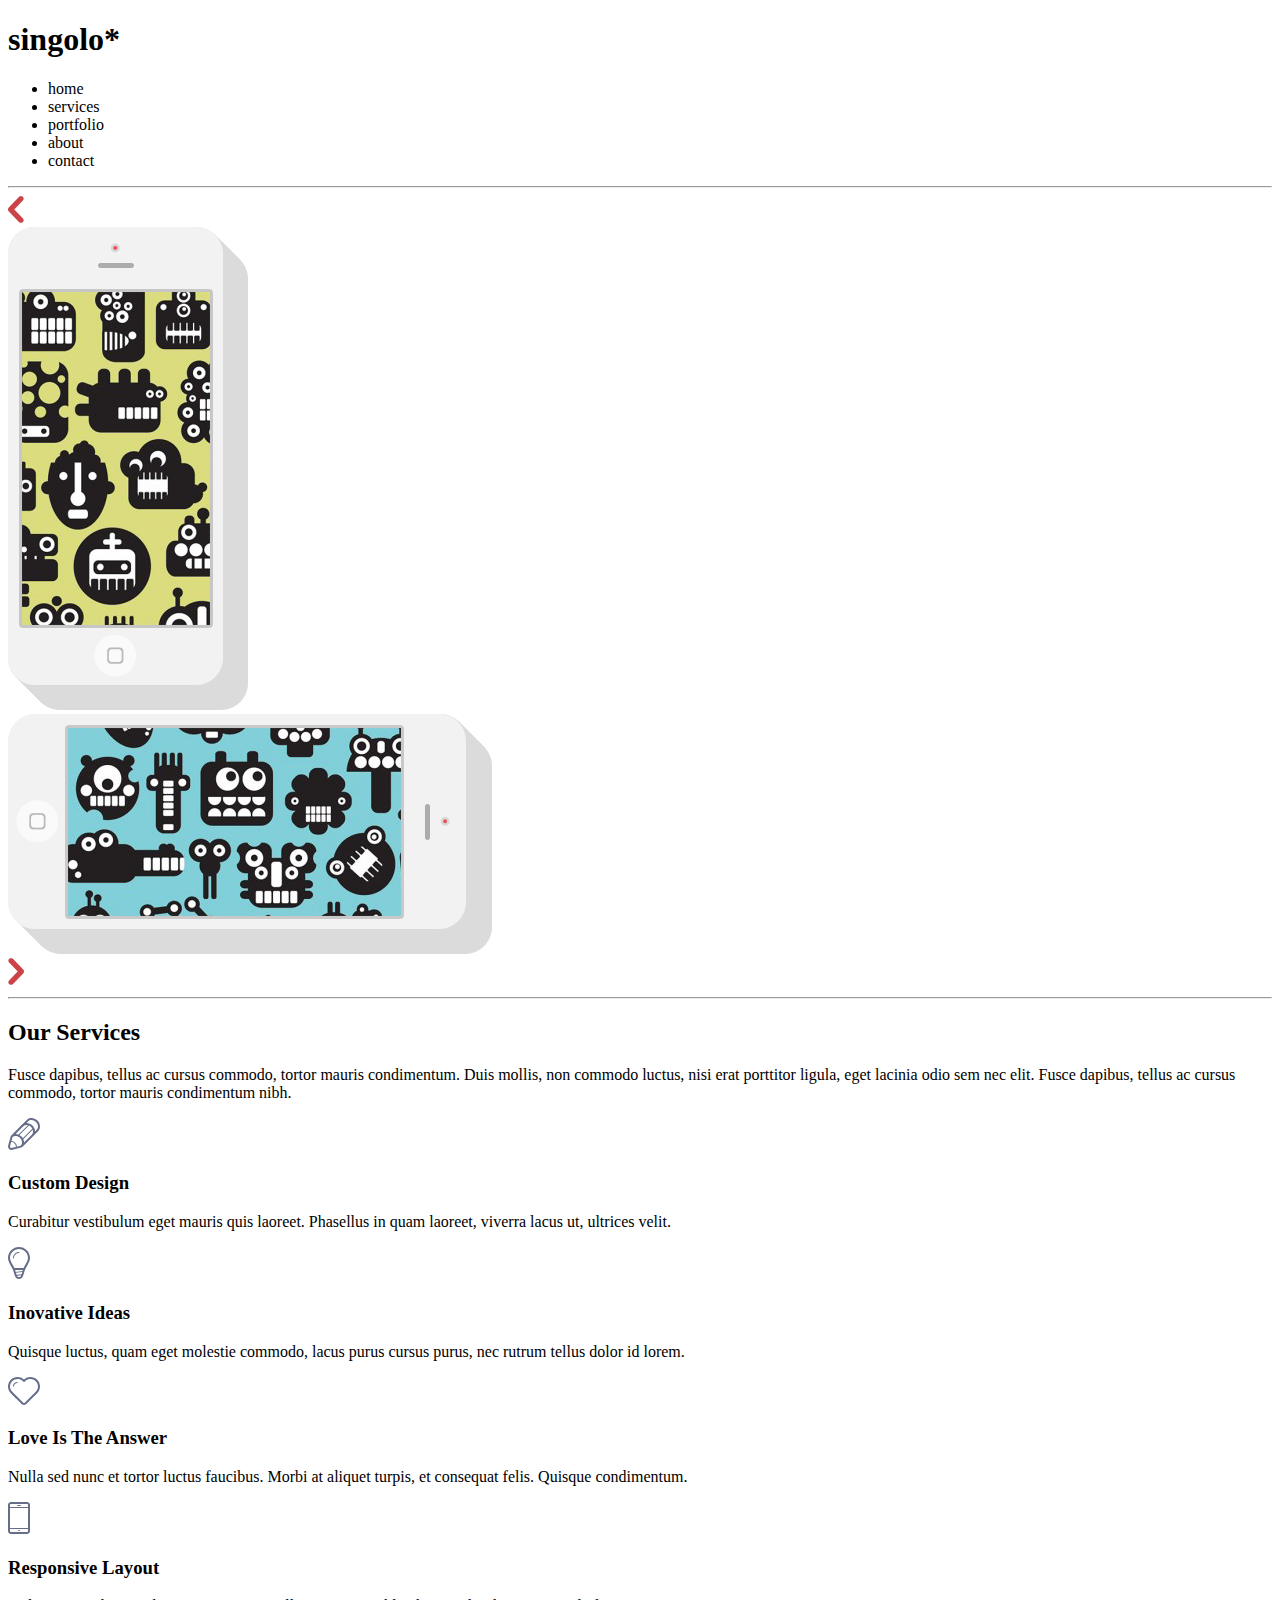
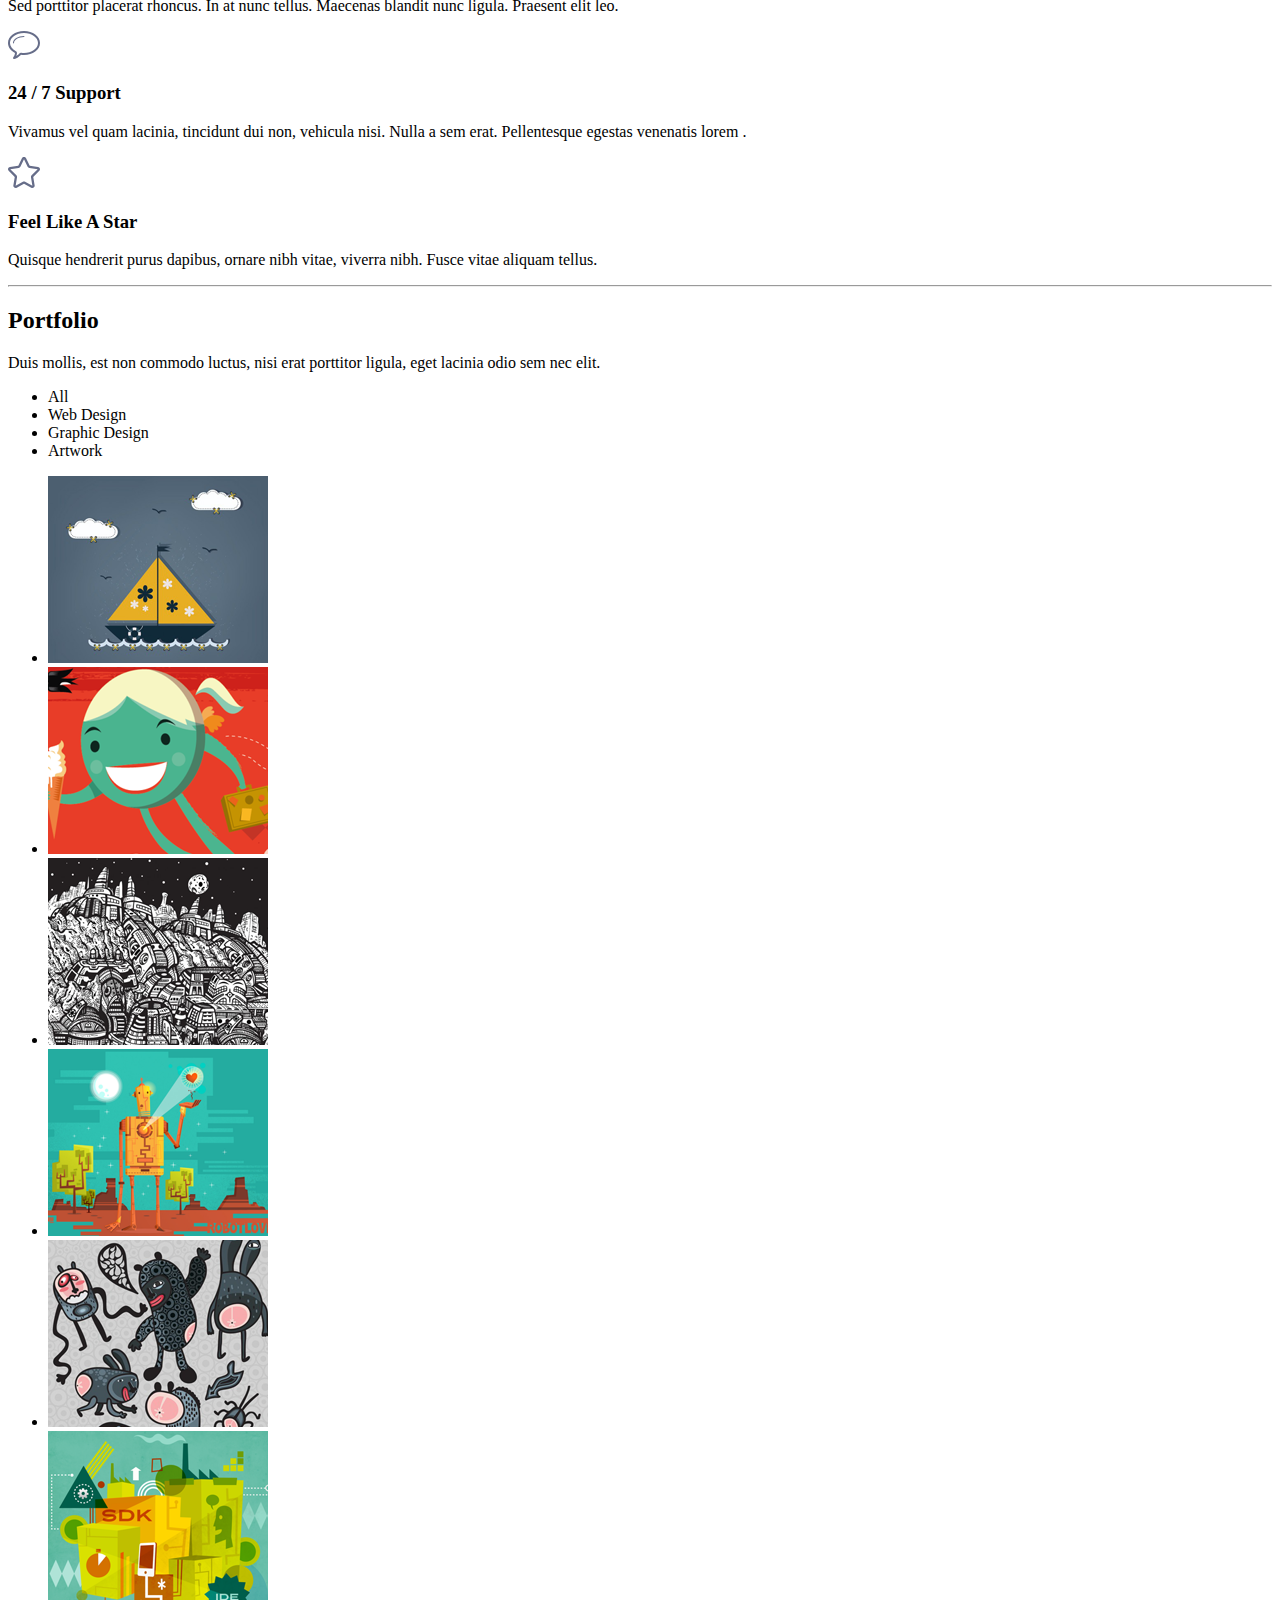
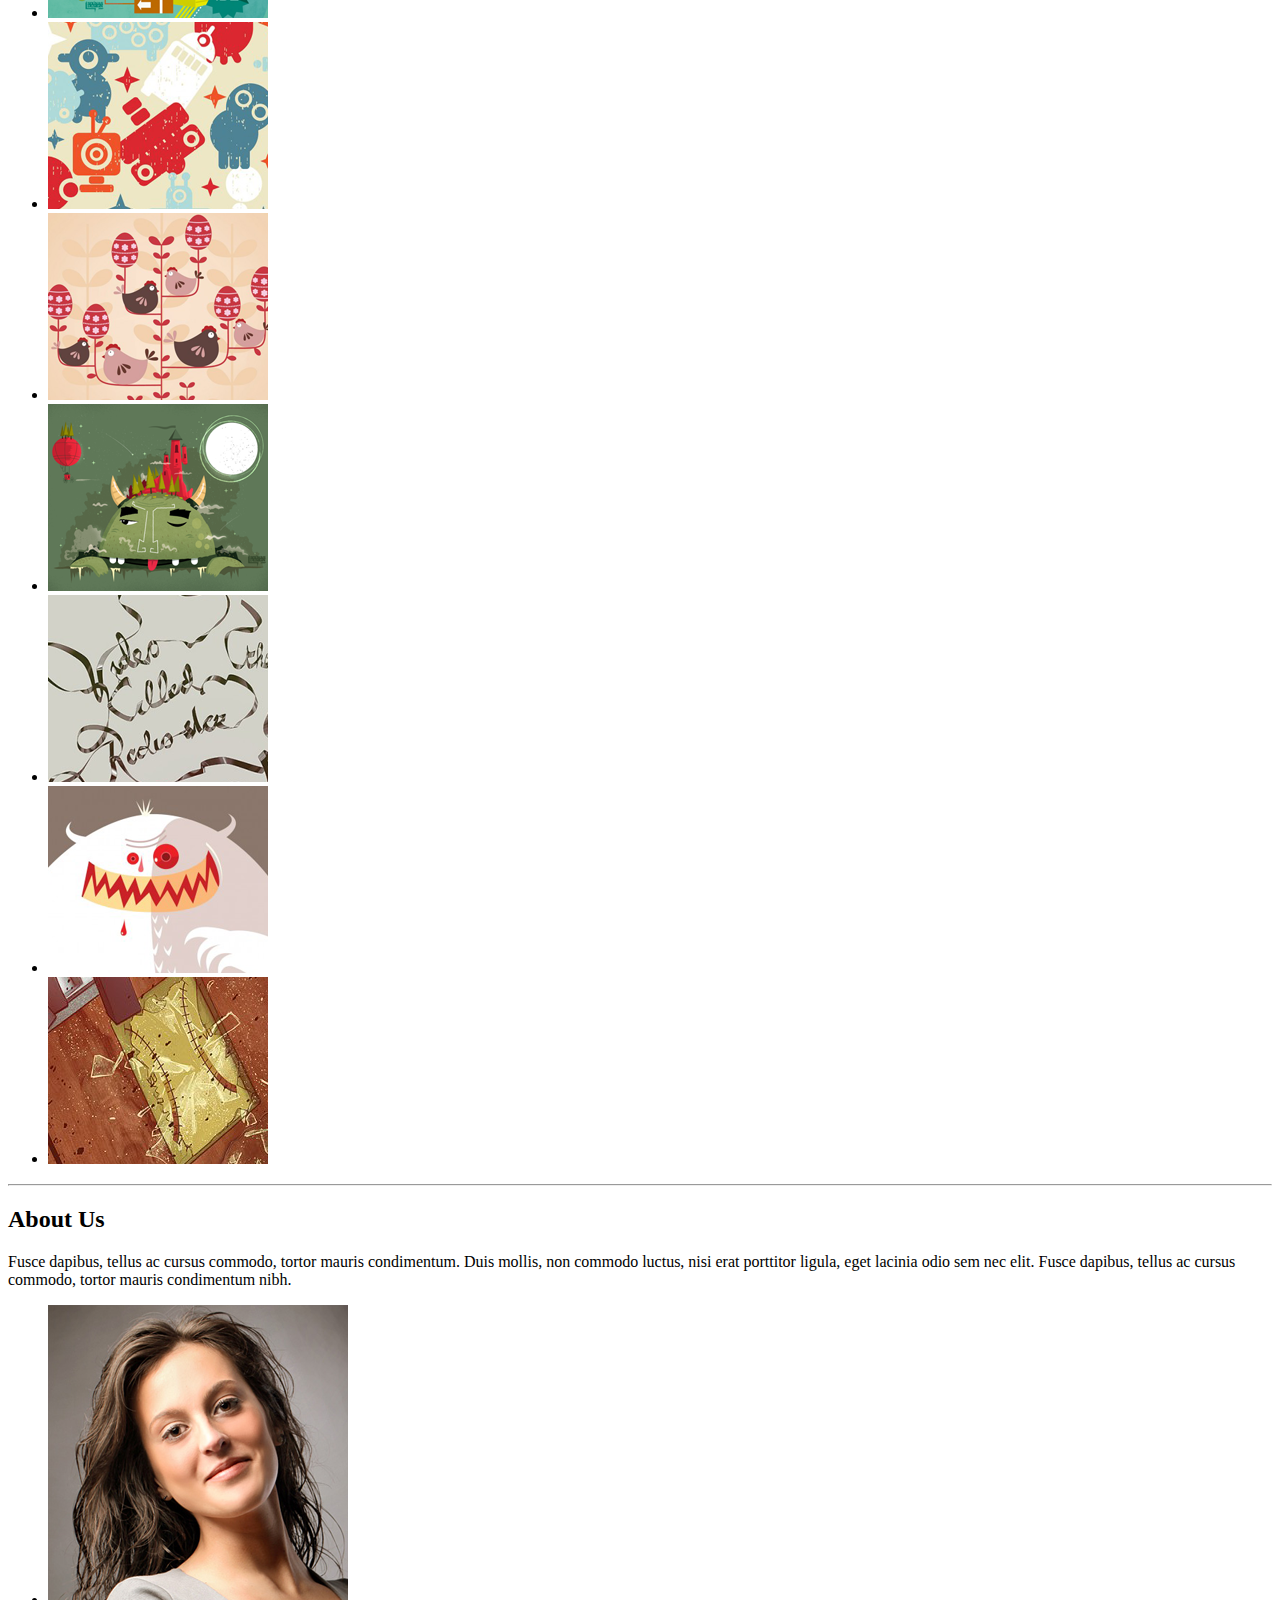
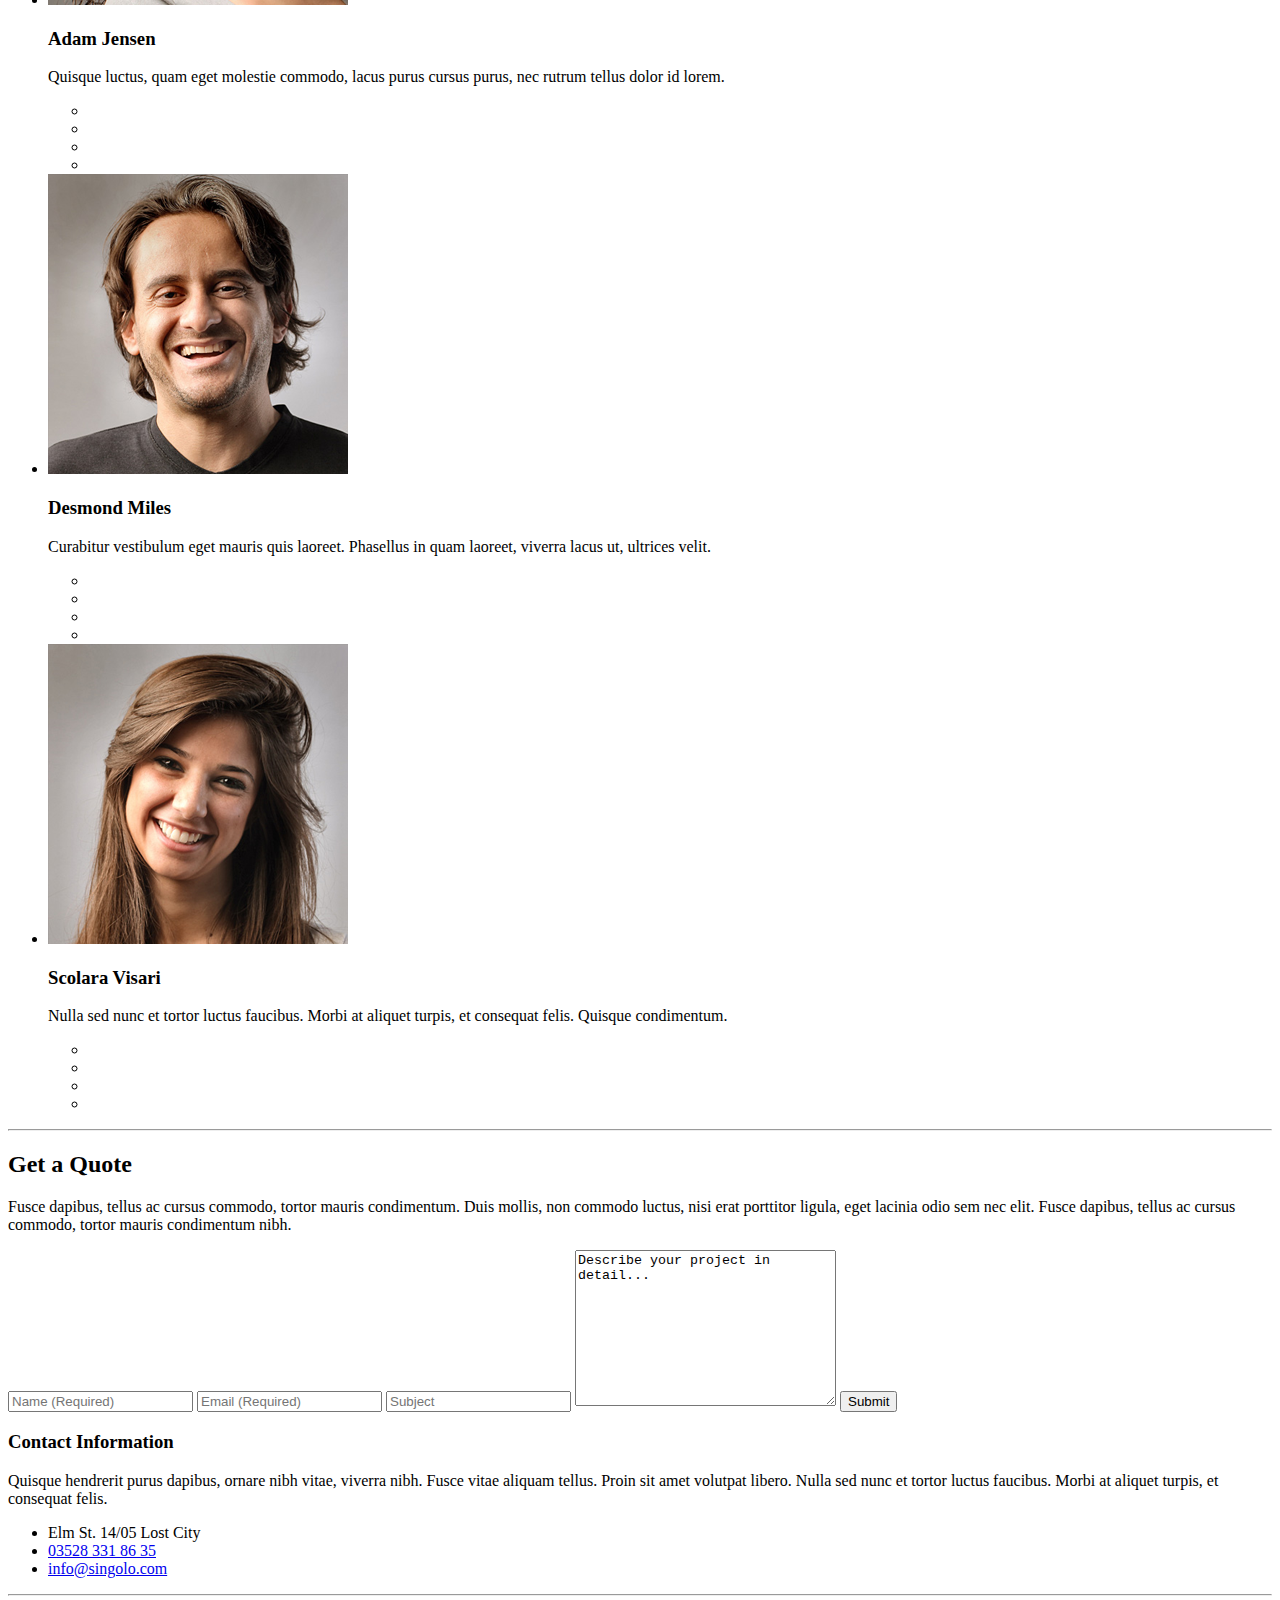
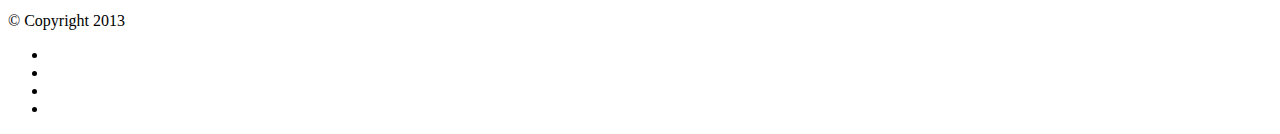
==== index.html @ 9cc1be46 "feat: add index.html" ====
<!DOCTYPE html>
<html lang="en">

<head>
    <meta charset="utf-8">
    <title>SINGOLO</title>
    <link rel="stylesheet" href="./style.css">
</head>

<body>
    <header>
        <div class="container">
            <div class="logo">
                <h1 class="logo-name">singolo<span class="logo-star">*</span></h1>
                <ul class="nav-list">
                    <li class="nav-item">home</li>
                    <li class="nav-item">services</li>
                    <li class="nav-item">portfolio</li>
                    <li class="nav-item">about</li>
                    <li class="nav-item">contact</li>
                </ul>
            </div>
        </div>
    </header>
    <hr class="header-line">

    <div class="slider">
        <div class="container">
            <div class="slider-arrow-prev">
                <svg xmlns="http://www.w3.org/2000/svg" xmlns:xlink="http://www.w3.org/1999/xlink" width="16px"
                    height="27px">
                    <image x="0px" y="0px" width="16px" height="27px"
                        xlink:href="[data-uri]" />
                </svg>
            </div>
            <div class="iphone-vert">
                <img src="./assets/imgs/iPhone_Vertical.png" alt="phone-img">
            </div>
            <div class="iphone-horiz">
                <img src="./assets/imgs/iPhone_Horizontal.png" alt="phone-img">
            </div>
            <div class="slider-arrow-next">
                <svg xmlns="http://www.w3.org/2000/svg" xmlns:xlink="http://www.w3.org/1999/xlink" width="16px"
                    height="27px">
                    <image x="0px" y="0px" width="16px" height="27px"
                        xlink:href="[data-uri]" />
                </svg>
            </div>
        </div>
    </div>
    <hr class="slider-line">

    <div class="services">
        <div class="container">
            <h2 class="services-name">Our Services</h2>
            <p class="services-description">Fusce dapibus, tellus ac cursus commodo, tortor mauris condimentum. Duis
                mollis, non commodo luctus, nisi
                erat porttitor ligula, eget lacinia odio sem nec elit. Fusce dapibus, tellus ac cursus commodo, tortor
                mauris condimentum nibh.</p>

            <div class="features">
                <div class="feat">
                    <div class="feat-img">
                        <div class="svg-img">
                            <svg xmlns="http://www.w3.org/2000/svg" xmlns:xlink="http://www.w3.org/1999/xlink"
                                width="32px" height="32px">
                                <path fill-rule="evenodd" fill="rgb(102, 109, 137)"
                                    d="M29.396,2.580 C27.750,0.938 25.585,0.000 23.449,0.000 C21.649,0.000 19.990,0.668 18.780,1.877 L13.913,6.781 C13.898,6.795 13.881,6.805 13.866,6.819 C13.858,6.827 13.854,6.838 13.846,6.846 L13.848,6.848 L3.518,17.256 C3.042,17.728 2.696,18.319 2.505,18.961 L0.156,27.469 C0.153,27.492 0.000,28.161 0.000,28.500 C0.000,30.433 1.569,32.000 3.505,32.000 C3.890,32.000 4.635,31.817 4.662,31.813 L13.140,29.584 C13.783,29.393 14.369,29.045 14.845,28.568 L30.107,13.186 C32.884,10.406 32.571,5.750 29.396,2.580 ZM16.015,23.796 C15.933,22.893 15.678,22.008 15.296,21.168 L24.750,11.715 C25.328,13.541 25.032,15.451 23.765,16.719 C23.757,16.727 23.747,16.731 23.739,16.739 L23.752,16.752 L16.024,24.541 C16.025,24.293 16.037,24.049 16.015,23.796 ZM14.794,20.256 C14.421,19.643 13.997,19.052 13.472,18.528 C12.860,17.916 12.159,17.438 11.428,17.035 L20.960,7.504 C21.707,7.836 22.425,8.309 23.058,8.941 C23.598,9.481 24.017,10.084 24.338,10.712 L14.794,20.256 ZM10.486,16.563 C9.561,16.190 8.590,15.977 7.618,15.964 L15.321,8.202 C16.500,7.052 18.218,6.721 19.909,7.141 L10.486,16.563 ZM4.168,29.873 C4.059,29.899 3.720,29.985 3.489,30.000 C2.667,29.991 2.000,29.322 2.000,28.500 C2.012,28.333 2.079,28.044 2.102,27.937 L3.154,24.123 C4.297,24.092 5.527,24.537 6.494,25.506 C7.477,26.487 7.939,27.741 7.888,28.897 L4.168,29.873 ZM8.874,28.637 C8.850,27.296 8.304,25.900 7.202,24.800 C6.160,23.756 4.797,23.154 3.437,23.101 L4.433,19.493 C4.505,19.253 4.647,19.017 4.823,18.809 C6.829,17.373 9.914,17.797 12.058,19.942 C14.324,22.208 14.675,25.528 12.929,27.510 C12.813,27.570 12.695,27.629 12.569,27.667 L8.874,28.637 ZM28.692,11.773 L27.008,13.470 C27.008,13.244 27.035,13.027 27.015,12.796 C26.839,10.861 25.936,8.990 24.472,7.527 C22.843,5.898 20.682,4.962 18.543,4.956 L20.200,3.286 C21.027,2.459 22.184,2.000 23.449,2.000 C25.060,2.000 26.712,2.728 27.982,3.995 C29.176,5.186 29.888,6.666 29.988,8.163 C30.082,9.561 29.622,10.842 28.692,11.773 Z" />
                            </svg>
                        </div>
                    </div>
                    <div class="feat-info">
                        <h3 class="feat-name">Custom Design</h3>
                        <p class="feat-text">Curabitur vestibulum eget mauris quis laoreet. Phasellus in quam laoreet,
                            viverra
                            lacus ut, ultrices velit.</p>
                    </div>
                </div>

                <div class="feat">
                    <div class="feat-img">
                        <div class="svg-img">
                            <svg xmlns="http://www.w3.org/2000/svg" xmlns:xlink="http://www.w3.org/1999/xlink"
                                width="22px" height="32px">
                                <path fill-rule="evenodd" fill="rgb(102, 109, 137)"
                                    d="M16.969,23.078 C14.965,28.666 15.250,32.000 11.000,32.000 C6.813,32.000 7.034,28.651 5.031,23.055 C3.689,19.303 -0.000,15.031 -0.000,11.000 C-0.000,4.925 4.925,0.000 11.000,0.000 C17.075,0.000 22.000,4.925 22.000,11.000 C22.000,15.000 18.316,19.319 16.969,23.078 ZM11.000,30.000 C12.181,30.000 12.628,29.873 13.241,28.220 L9.003,28.750 C9.521,29.884 9.987,30.000 11.000,30.000 ZM8.036,25.903 C8.267,26.684 8.457,27.283 8.634,27.796 L13.593,27.176 C13.703,26.821 13.821,26.431 13.952,25.982 C14.033,25.704 14.128,25.394 14.216,25.098 L8.027,25.871 C8.029,25.881 8.033,25.893 8.036,25.903 ZM7.736,24.908 L14.535,24.059 C14.642,23.719 14.765,23.360 14.887,23.000 L7.121,23.000 C7.350,23.672 7.555,24.307 7.736,24.908 ZM11.000,2.000 C6.037,2.000 2.000,6.037 2.000,11.000 C2.000,13.033 3.349,15.448 4.653,17.783 C5.243,18.840 5.841,19.921 6.339,21.000 L15.672,21.000 C16.167,19.926 16.760,18.849 17.345,17.795 C18.650,15.446 20.000,13.018 20.000,11.000 C20.000,6.037 15.963,2.000 11.000,2.000 ZM11.000,6.000 C8.243,6.000 6.000,8.243 6.000,11.000 C6.000,11.276 5.776,11.500 5.500,11.500 C5.224,11.500 5.000,11.276 5.000,11.000 C5.000,7.691 7.691,5.000 11.000,5.000 C11.276,5.000 11.500,5.224 11.500,5.500 C11.500,5.777 11.276,6.000 11.000,6.000 Z" />
                            </svg>
                        </div>
                    </div>
                    <div class="feat-info">
                        <h3 class="feat-name">Inovative Ideas</h3>
                        <p class="feat-text">Quisque luctus, quam eget molestie commodo, lacus purus cursus purus, nec
                            rutrum
                            tellus dolor id lorem.</p>
                    </div>
                </div>

                <div class="feat">
                    <div class="feat-img">
                        <div class="svg-img">
                            <svg xmlns="http://www.w3.org/2000/svg" xmlns:xlink="http://www.w3.org/1999/xlink"
                                width="32px" height="28px">
                                <path fill-rule="evenodd" fill="rgb(102, 109, 137)"
                                    d="M29.192,16.192 C29.071,16.311 18.139,27.122 18.139,27.122 C16.957,28.291 15.044,28.291 13.861,27.122 C13.861,27.122 3.878,17.249 2.808,16.192 C-0.933,12.491 -0.933,6.492 2.808,2.792 C6.439,-0.799 12.240,-0.874 16.000,2.505 C19.761,-0.874 25.562,-0.799 29.192,2.792 C32.933,6.492 32.933,12.491 29.192,16.192 ZM27.765,4.202 C24.923,1.390 20.349,1.291 17.356,3.980 L16.000,5.199 L14.644,3.980 C11.651,1.291 7.079,1.390 4.235,4.202 C1.285,7.119 1.285,11.864 4.235,14.781 L15.288,25.711 C15.679,26.100 16.320,26.100 16.713,25.711 L27.765,14.781 C30.716,11.864 30.716,7.119 27.765,4.202 ZM9.252,6.025 L9.251,6.025 C7.457,6.025 6.002,7.479 6.002,9.270 L6.002,9.271 C6.002,9.547 5.778,9.771 5.502,9.771 C5.225,9.771 5.002,9.547 5.002,9.271 C5.002,6.928 6.903,5.029 9.248,5.027 C9.250,5.027 9.250,5.026 9.252,5.026 C9.528,5.026 9.752,5.250 9.752,5.526 C9.752,5.802 9.528,6.025 9.252,6.025 Z" />
                            </svg>
                        </div>
                    </div>
                    <div class="feat-info">
                        <h3 class="feat-name">Love Is The Answer</h3>
                        <p class="feat-text">Nulla sed nunc et tortor luctus faucibus. Morbi at aliquet turpis, et
                            consequat
                            felis. Quisque condimentum.</p>
                    </div>
                </div>

                <div class="feat">
                    <div class="feat-img">
                        <div class="svg-img">
                            <svg xmlns="http://www.w3.org/2000/svg" xmlns:xlink="http://www.w3.org/1999/xlink"
                                width="22px" height="32px">
                                <path fill-rule="evenodd" fill="rgb(102, 109, 137)"
                                    d="M19.000,31.999 L3.000,32.001 C1.343,32.001 -0.000,30.658 -0.000,29.001 L-0.000,3.001 C-0.000,1.343 1.343,0.000 3.000,0.000 L19.000,-0.000 C20.657,-0.000 22.000,1.342 22.000,3.000 L22.000,29.000 C22.000,30.657 20.657,31.999 19.000,31.999 ZM20.000,3.000 C20.000,2.448 19.552,2.000 19.000,2.000 L3.000,2.001 C2.448,2.001 2.000,2.449 2.000,3.001 L2.000,5.001 L20.000,5.000 L20.000,3.000 ZM20.000,6.000 L2.000,6.000 L2.000,25.997 L20.000,25.996 L20.000,6.000 ZM20.000,26.996 L2.000,26.997 L2.000,29.001 C2.000,29.552 2.448,30.001 3.000,30.001 L19.000,29.999 C19.552,29.999 20.000,29.551 20.000,29.000 L20.000,26.996 ZM11.500,28.996 L10.500,28.996 C10.224,28.996 10.000,28.772 10.000,28.496 C10.000,28.219 10.224,27.996 10.500,27.996 L11.500,27.996 C11.776,27.996 12.000,28.219 12.000,28.496 C12.000,28.772 11.776,28.996 11.500,28.996 ZM9.500,3.000 L12.500,3.000 C12.776,3.000 13.000,3.223 13.000,3.500 C13.000,3.776 12.776,4.000 12.500,4.000 L9.500,4.000 C9.224,4.000 9.000,3.776 9.000,3.500 C9.000,3.223 9.224,3.000 9.500,3.000 Z" />
                            </svg>
                        </div>
                    </div>
                    <div class="feat-info">
                        <h3 class="feat-name">Responsive Layout</h3>
                        <p class="feat-text">Sed porttitor placerat rhoncus. In at nunc tellus. Maecenas blandit nunc
                            ligula.
                            Praesent elit leo.</p>
                    </div>
                </div>

                <div class="feat">
                    <div class="feat-img">
                        <div class="svg-img">
                            <svg xmlns="http://www.w3.org/2000/svg" xmlns:xlink="http://www.w3.org/1999/xlink"
                                width="32px" height="28px">
                                <path fill-rule="evenodd" fill="rgb(102, 109, 137)"
                                    d="M16.000,24.000 C14.943,24.000 13.913,23.918 12.914,23.772 C12.230,24.605 9.286,27.476 6.161,27.988 C6.165,27.975 6.000,28.000 5.906,28.000 C5.405,28.000 5.000,27.595 5.000,27.094 C5.000,26.967 5.027,26.846 5.074,26.736 C5.074,26.736 5.073,26.736 5.072,26.736 C5.661,25.723 7.000,23.793 7.000,22.000 C7.000,21.971 7.008,21.953 7.008,21.926 C2.779,19.766 0.000,16.127 0.000,12.000 C0.000,5.373 7.163,0.000 16.000,0.000 C24.836,0.000 32.000,5.373 32.000,12.000 C32.000,18.627 24.836,24.000 16.000,24.000 ZM16.000,2.000 C8.280,2.000 2.000,6.486 2.000,12.000 C2.000,15.207 4.212,18.252 7.918,20.145 C8.587,20.486 9.008,21.175 9.008,21.926 C9.008,21.982 9.005,22.046 8.999,22.110 C8.979,23.144 8.673,24.148 8.283,25.042 C9.723,24.186 10.940,23.024 11.368,22.503 C11.751,22.036 12.320,21.771 12.914,21.771 C13.010,21.771 13.107,21.778 13.204,21.793 C14.143,21.931 15.083,22.000 16.000,22.000 C23.720,22.000 30.000,17.514 30.000,12.000 C30.000,6.486 23.720,2.000 16.000,2.000 ZM16.000,6.000 C10.673,6.000 6.000,8.804 6.000,12.000 C6.000,12.276 5.776,12.500 5.500,12.500 C5.224,12.500 5.000,12.276 5.000,12.000 C5.000,8.206 10.037,5.000 16.000,5.000 C16.276,5.000 16.500,5.224 16.500,5.500 C16.500,5.777 16.276,6.000 16.000,6.000 Z" />
                            </svg>
                        </div>
                    </div>
                    <div class="feat-info">
                        <h3 class="feat-name">24 / 7 Support</h3>
                        <p class="feat-text">Vivamus vel quam lacinia, tincidunt dui non, vehicula nisi. Nulla a sem
                            erat.
                            Pellentesque egestas venenatis lorem .</p>
                    </div>
                </div>

                <div class="feat">
                    <div class="feat-img">
                        <div class="svg-img">
                            <svg xmlns="http://www.w3.org/2000/svg" xmlns:xlink="http://www.w3.org/1999/xlink"
                                width="32px" height="31px">
                                <path fill-rule="evenodd" fill="rgb(102, 109, 137)"
                                    d="M31.881,11.557 C31.604,10.758 30.893,10.173 30.038,10.046 L21.712,8.808 L18.092,1.294 C17.712,0.505 16.896,0.000 16.000,0.000 C15.104,0.000 14.289,0.505 13.908,1.294 L10.289,8.808 L1.962,10.046 C1.106,10.173 0.395,10.758 0.120,11.557 C-0.156,12.357 0.052,13.239 0.657,13.842 L6.759,19.935 L5.344,28.386 C5.200,29.236 5.569,30.091 6.292,30.589 C6.689,30.861 7.156,31.000 7.623,31.000 C8.007,31.000 8.391,30.906 8.741,30.720 L16.000,26.812 L23.260,30.720 C23.609,30.906 23.994,31.000 24.377,31.000 C24.844,31.000 25.310,30.861 25.709,30.589 C26.431,30.091 26.800,29.236 26.657,28.386 L25.241,19.935 L31.344,13.842 C31.948,13.239 32.155,12.357 31.881,11.557 ZM23.588,18.363 C23.076,18.874 22.844,19.592 22.962,20.297 L24.377,28.749 L17.118,24.842 C16.769,24.654 16.385,24.561 16.000,24.561 C15.616,24.561 15.231,24.654 14.883,24.842 L7.623,28.749 L9.039,20.297 C9.157,19.592 8.925,18.874 8.413,18.363 L2.311,12.272 L10.637,11.031 C11.398,10.918 12.053,10.443 12.381,9.764 L16.000,2.251 L19.620,9.764 C19.947,10.443 20.601,10.918 21.362,11.031 L29.689,12.272 L23.588,18.363 Z" />
                            </svg>
                        </div>
                    </div>
                    <div class="feat-info">
                        <h3 class="feat-name">Feel Like A Star</h3>
                        <p class="feat-text">Quisque hendrerit purus dapibus, ornare nibh vitae, viverra nibh. Fusce
                            vitae
                            aliquam tellus.</p>
                    </div>
                </div>
            </div>
        </div>
    </div>

    <hr class="services-line">

    <div class="portfolio">
        <div class="container">
            <h2 class="portfolio-name">Portfolio</h2>
            <p class="portfolio-description">Duis mollis, est non commodo luctus, nisi erat porttitor ligula, eget
                lacinia odio sem nec elit.</p>
            <ul class="portfolio-nav-list">
                <li class="portfolio-nav-item">All</li>
                <li class="portfolio-nav-item">Web Design</li>
                <li class="portfolio-nav-item">Graphic Design</li>
                <li class="portfolio-nav-item">Artwork</li>
            </ul>

            <ul class="porfolio-list">
                <li class="portfolio-item">
                    <img class="portfolio-img" src="./assets/imgs/Image1.png" alt="image 1">
                </li>
                <li class="portfolio-item">
                    <img class="portfolio-img" src="./assets/imgs/Image2.png" alt="image 2">
                </li>
                <li class="portfolio-item">
                    <img class="portfolio-img" src="./assets/imgs/Image3.png" alt="image 3">
                </li>
                <li class="portfolio-item">
                    <img class="portfolio-img" src="./assets/imgs/Image4.png" alt="image 4">
                </li>
                <li class="portfolio-item">
                    <img class="portfolio-img" src="./assets/imgs/Image5.png" alt="image 5">
                </li>
                <li class="portfolio-item">
                    <img class="portfolio-img" src="./assets/imgs/Image6.png" alt="image 6">
                </li>
                <li class="portfolio-item">
                    <img class="portfolio-img" src="./assets/imgs/Image7.png" alt="image 7">
                </li>
                <li class="portfolio-item">
                    <img class="portfolio-img" src="./assets/imgs/Image8.png" alt="image 8">
                </li>
                <li class="portfolio-item">
                    <img class="portfolio-img" src="./assets/imgs/Image9.png" alt="image 9">
                </li>
                <li class="portfolio-item">
                    <img class="portfolio-img" src="./assets/imgs/Image10.png" alt="image 10">
                </li>
                <li class="portfolio-item">
                    <img class="portfolio-img" src="./assets/imgs/Image11.png" alt="image 11">
                </li>
                <li class="portfolio-item">
                    <img class="portfolio-img" src="./assets/imgs/Image12.png" alt="image 12">
                </li>
            </ul>
        </div>
    </div>

    <hr class="portfolio-line">

    <div class="about-us">
        <div class="container">
            <h2 class="about-us-name">About Us</h2>
            <p class="about-us-description">Fusce dapibus, tellus ac cursus commodo, tortor mauris condimentum. Duis
                mollis, non commodo luctus, nisi
                erat porttitor ligula, eget lacinia odio sem nec elit. Fusce dapibus, tellus ac cursus commodo, tortor
                mauris condimentum nibh.</p>

            <ul class="card-list">
                <li class="card-item">
                    <div class="card-img-container">
                        <img class="card-img" src="./assets/imgs/Photo1.png" alt="photo1">
                    </div>
                    <h3 class="card-name">Adam Jensen</h3>
                    <p class="card-description">Quisque luctus, quam eget molestie commodo, lacus purus cursus purus,
                        nec rutrum tellus dolor id lorem.</p>
                    <ul class="card-link-list">
                        <li class="card-link-item"></li>
                        <li class="card-link-item"></li>
                        <li class="card-link-item"></li>
                        <li class="card-link-item"></li>
                    </ul>
                </li>

                <li class="card-item">
                    <div class="card-img-container">
                        <img class="card-img" src="./assets/imgs/Photo2.png" alt="photo2">
                    </div>
                    <h3 class="card-name">Desmond Miles</h3>
                    <p class="card-description">Curabitur vestibulum eget mauris quis laoreet. Phasellus in quam
                        laoreet, viverra lacus ut, ultrices velit.</p>
                    <ul class="card-link-list">
                        <li class="card-link-item"></li>
                        <li class="card-link-item"></li>
                        <li class="card-link-item"></li>
                        <li class="card-link-item"></li>
                    </ul>
                </li>

                <li class="card-item">
                    <div class="card-img-container">
                        <img class="card-img" src="./assets/imgs/Photo3.png" alt="photo3">
                    </div>
                    <h3 class="card-name">Scolara Visari</h3>
                    <p class="card-description">Nulla sed nunc et tortor luctus faucibus. Morbi at aliquet turpis, et
                        consequat felis. Quisque condimentum.</p>
                    <ul class="card-link-list">
                        <li class="card-link-item"></li>
                        <li class="card-link-item"></li>
                        <li class="card-link-item"></li>
                        <li class="card-link-item"></li>
                    </ul>
                </li>
            </ul>
        </div>
    </div>

    <hr class="about-us-line">

    <div class="quote">
        <div class="container">
            <h2 class="quote-name">Get a Quote</h2>
            <p class="quote-description">Fusce dapibus, tellus ac cursus commodo, tortor mauris condimentum. Duis
                mollis, non commodo luctus, nisi erat porttitor ligula, eget lacinia odio sem nec elit. Fusce dapibus,
                tellus ac cursus commodo, tortor mauris condimentum nibh.
            </p>

            <div class="form-information">
                <div class="form-div">
                    <form action="#" method="post">
                        <input type="text" name="name" id="input-name" placeholder="Name (Required)" pattern="\D [^0-9]"
                            title="the name must not contain numbers" required>
                        <input type="email" name="email" id="input-email" placeholder="Email (Required)" required>
                        <input type="text" name="subject" id="input-subject" placeholder="Subject">
                        <textarea name="describe" id="describe" cols="30"
                            rows="10">Describe your project in detail...</textarea>
                        <input type="submit" value="Submit">
                    </form>
                </div>

                <div class="information">
                    <h3 class="information-name">Contact Information</h3>
                    <p class="information-description">Quisque hendrerit purus dapibus, ornare nibh vitae, viver&shy;ra
                        nibh. Fusce vitae aliquam tellus. Proin sit amet volutpat libero. Nulla sed nunc et tortor
                        luctus faucibus. Morbi at aliquet turpis, et consequat felis.
                    </p>

                    <ul class="information-list">
                        <li class="information-item">
                            Elm St. 14/05 Lost City
                        </li>
                        <li class="information-item">
                            <a href="tel:035283318635">03528 331 86 35</a>
                        </li>
                        <li class="information-item">
                            <a href="mailto:info@singolo.com">info@singolo.com</a>
                        </li>
                    </ul>
                </div>
            </div>
        </div>
    </div>

    <hr class="quote-line">

    <div class="footer">
        <div class="container">
            <div class="copyright">
                <p>&copy; Copyright 2013</p>
                <ul class="footer-link-list">
                    <li class="footer-link-item"></li>
                    <li class="footer-link-item"></li>
                    <li class="footer-link-item"></li>
                    <li class="footer-link-item"></li>
                </ul>
            </div>
        </div>
    </div>

</body>

</html>
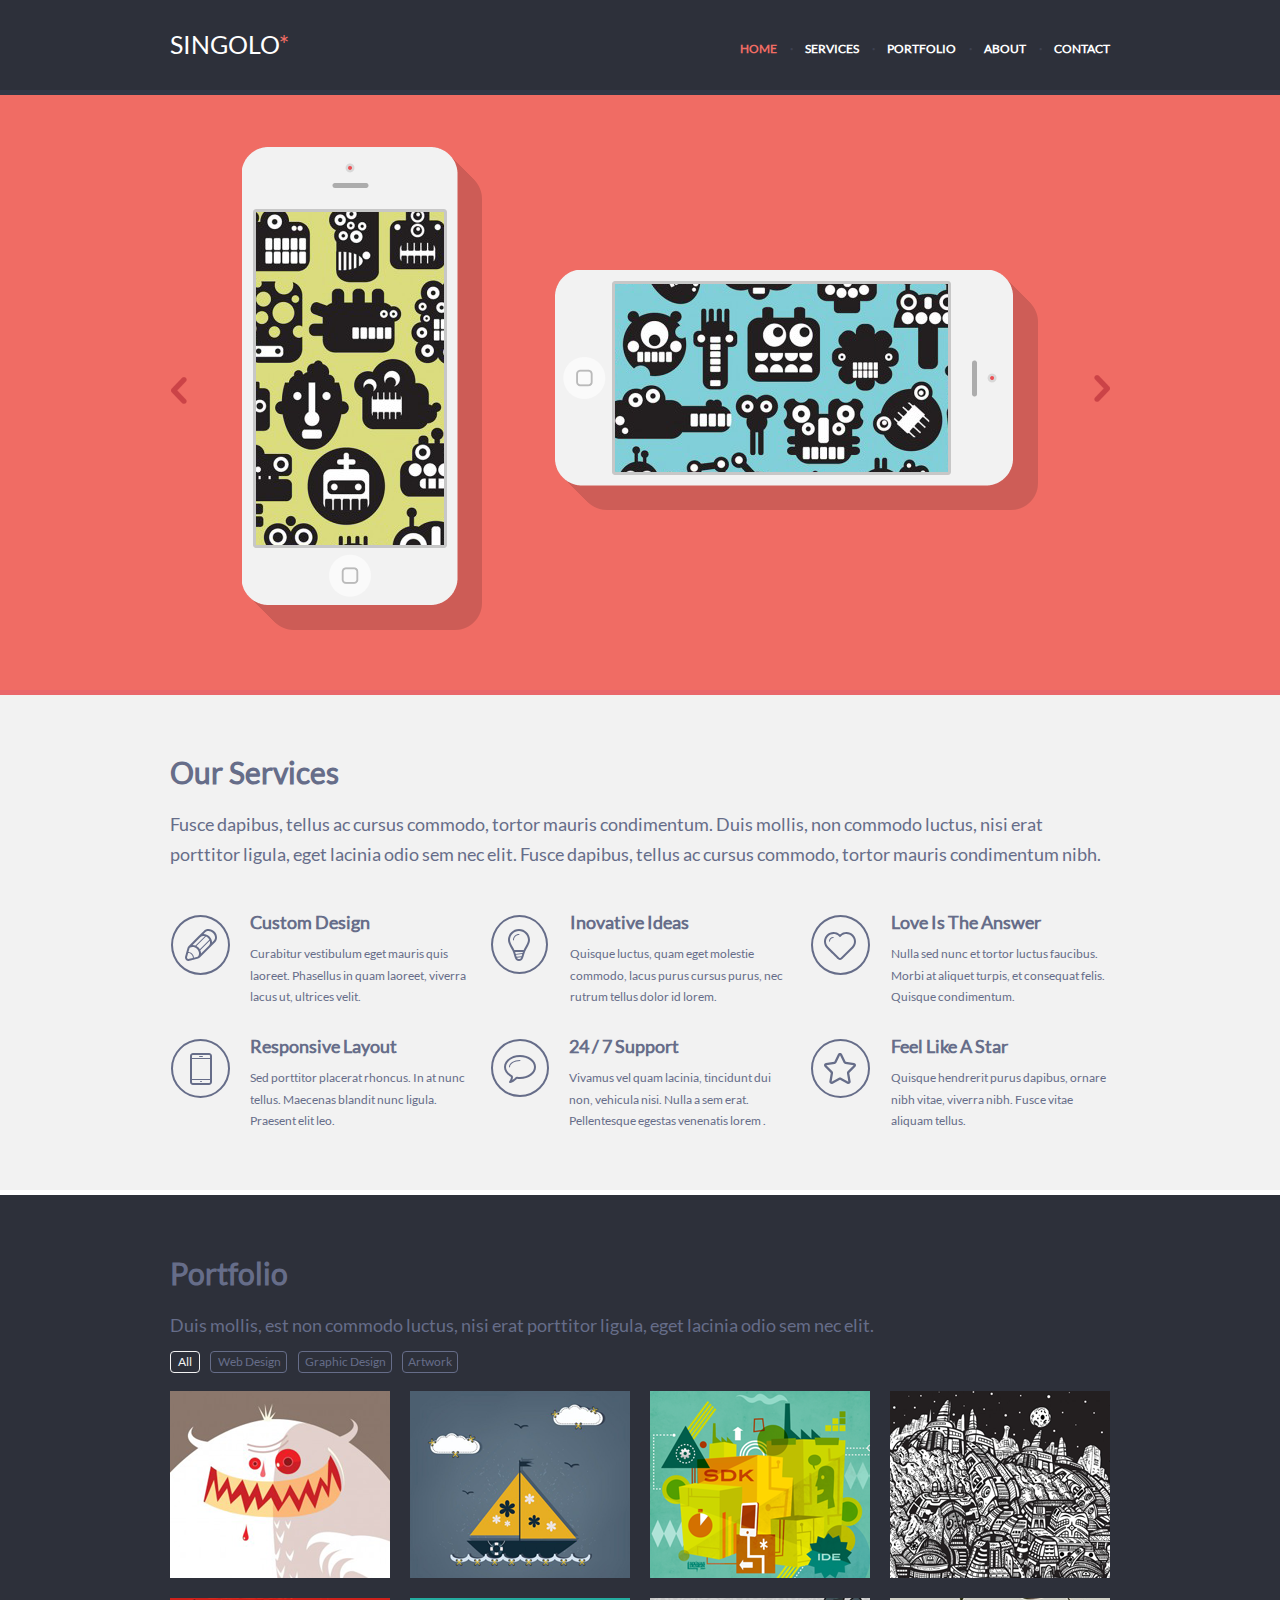
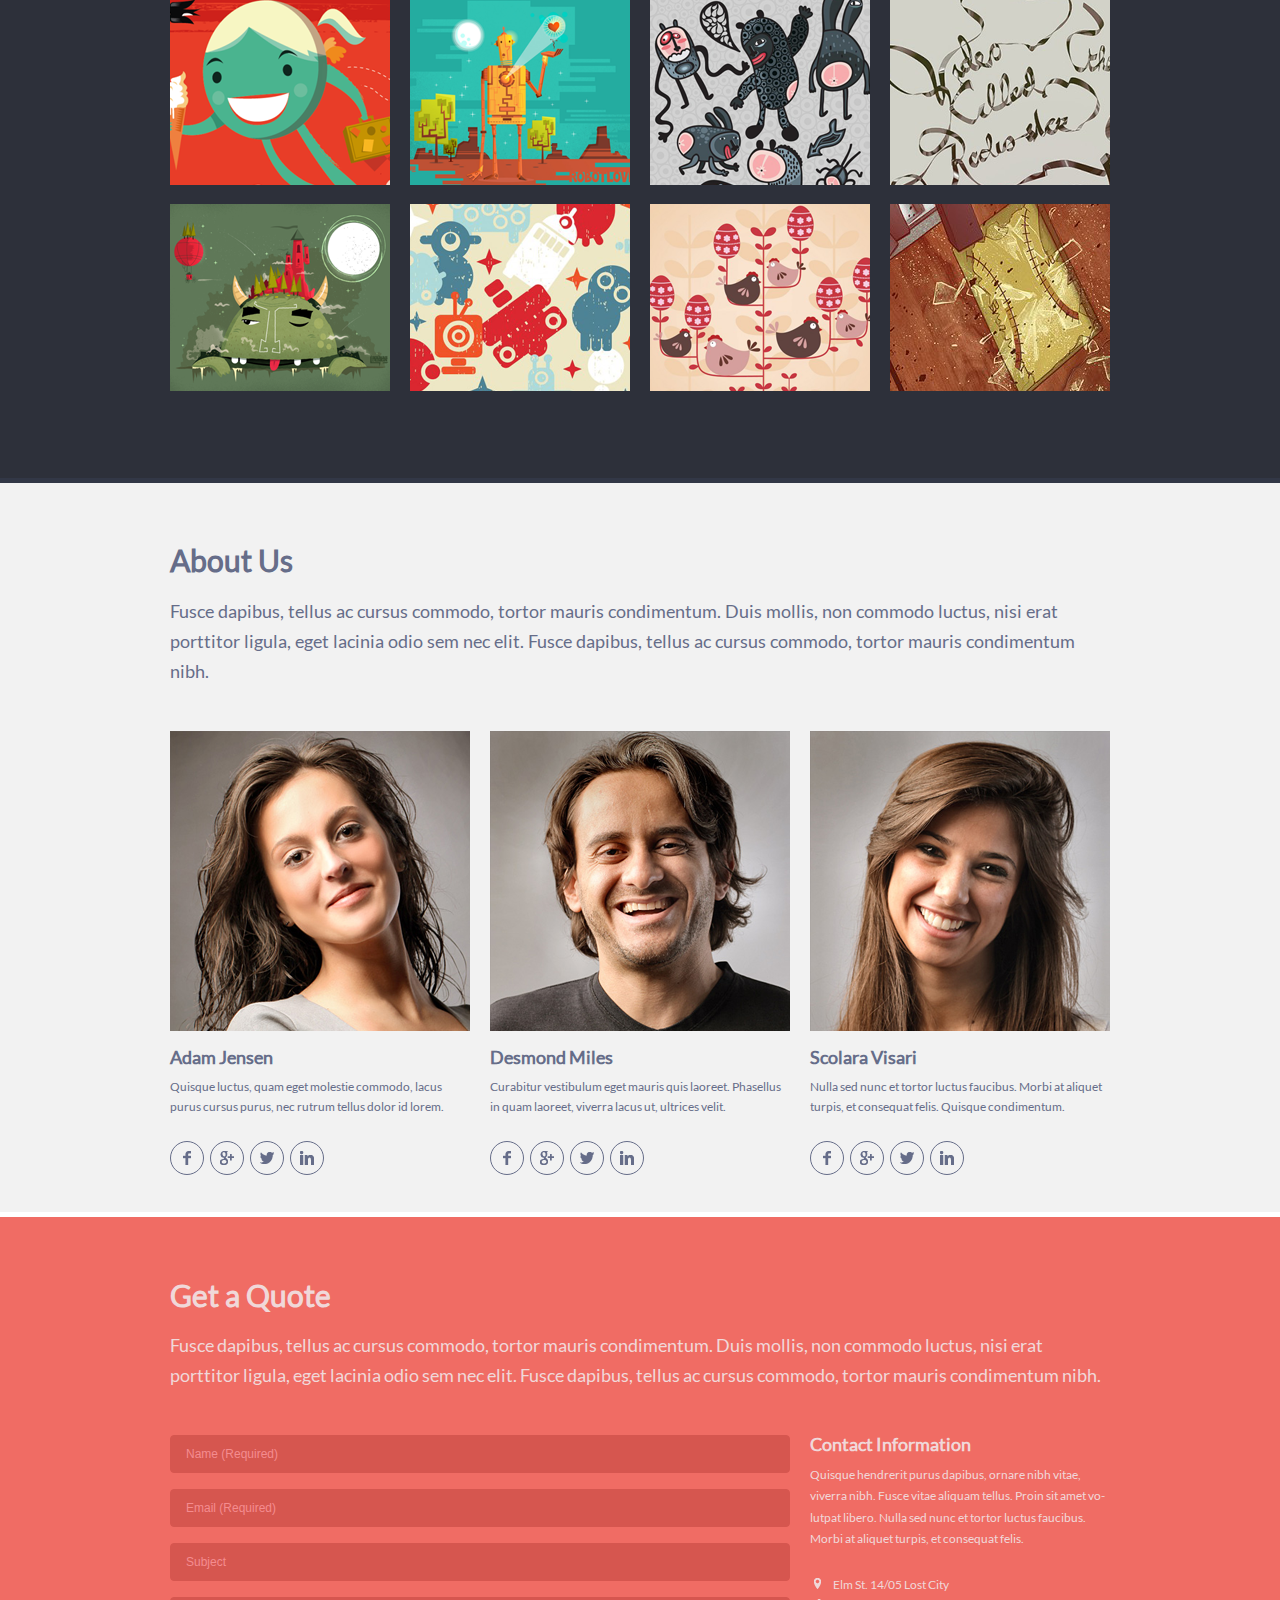
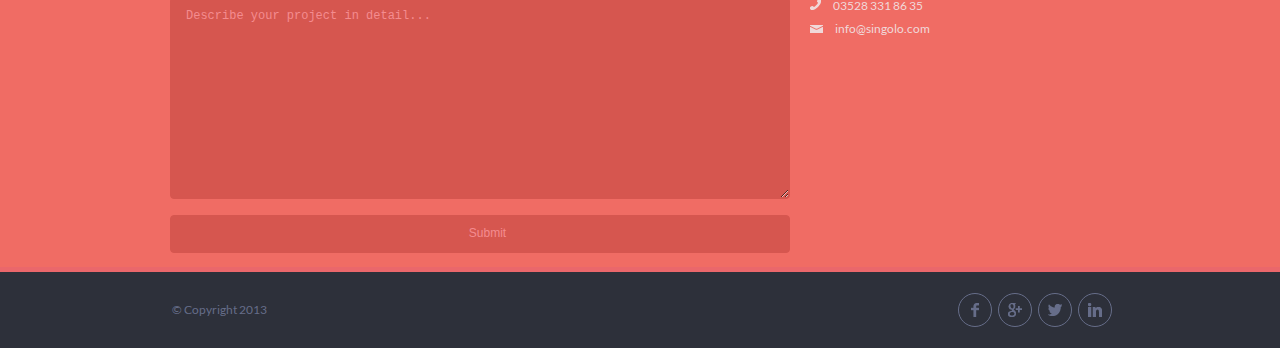
==== commit 4e6f3d5a: "feat: add script" ====
--- a/index.html
+++ b/index.html
@@ -9,37 +9,34 @@
 
 <body>
     <header>
-        <div class="container">
+        <div class="container" id="home">
             <div class="logo">
                 <h1 class="logo-name">singolo<span class="logo-star">*</span></h1>
                 <ul class="nav-list">
-                    <li class="nav-item">home</li>
-                    <li class="nav-item">services</li>
-                    <li class="nav-item">portfolio</li>
-                    <li class="nav-item">about</li>
-                    <li class="nav-item">contact</li>
+                    <li class="nav-item"><a href="#slider" class="nav-item-link nav-item-active">home</a></li>
+                    <li class="nav-item"><a href="#services" class="nav-item-link">services</a></li>
+                    <li class="nav-item"><a href="#portfolio" class="nav-item-link">portfolio</a></li>
+                    <li class="nav-item"><a href="#about" class="nav-item-link">about</a></li>
+                    <li class="nav-item"><a href="#contact" class="nav-item-link">contact</a></li>
                 </ul>
             </div>
         </div>
+        <hr class="header-line">
     </header>
-    <hr class="header-line">
-
-    <div class="slider">
-        <div class="container">
-            <div class="slider-arrow-prev">
+
+    <div class="slider" id="slider">
+        <div class="container">
+            <div class="slider-arrow-prev" id="slider-arrow-prev">
                 <svg xmlns="http://www.w3.org/2000/svg" xmlns:xlink="http://www.w3.org/1999/xlink" width="16px"
                     height="27px">
                     <image x="0px" y="0px" width="16px" height="27px"
                         xlink:href="[data-uri]" />
                 </svg>
             </div>
-            <div class="iphone-vert">
-                <img src="./assets/imgs/iPhone_Vertical.png" alt="phone-img">
-            </div>
-            <div class="iphone-horiz">
-                <img src="./assets/imgs/iPhone_Horizontal.png" alt="phone-img">
-            </div>
-            <div class="slider-arrow-next">
+
+            <div class="slider-container" id="slider-container"></div>
+
+            <div class="slider-arrow-next" id="slider-arrow-next">
                 <svg xmlns="http://www.w3.org/2000/svg" xmlns:xlink="http://www.w3.org/1999/xlink" width="16px"
                     height="27px">
                     <image x="0px" y="0px" width="16px" height="27px"
@@ -47,10 +44,12 @@
                 </svg>
             </div>
         </div>
-    </div>
+
+    </div>
+
     <hr class="slider-line">
 
-    <div class="services">
+    <div class="services" id="services">
         <div class="container">
             <h2 class="services-name">Our Services</h2>
             <p class="services-description">Fusce dapibus, tellus ac cursus commodo, tortor mauris condimentum. Duis
@@ -169,65 +168,29 @@
             </div>
         </div>
     </div>
-
+    
     <hr class="services-line">
 
-    <div class="portfolio">
+    <div class="portfolio" id="portfolio">
         <div class="container">
             <h2 class="portfolio-name">Portfolio</h2>
             <p class="portfolio-description">Duis mollis, est non commodo luctus, nisi erat porttitor ligula, eget
                 lacinia odio sem nec elit.</p>
             <ul class="portfolio-nav-list">
-                <li class="portfolio-nav-item">All</li>
+                <li class="portfolio-nav-item portfolio-nav-item-active">All</li>
                 <li class="portfolio-nav-item">Web Design</li>
                 <li class="portfolio-nav-item">Graphic Design</li>
                 <li class="portfolio-nav-item">Artwork</li>
             </ul>
 
-            <ul class="porfolio-list">
-                <li class="portfolio-item">
-                    <img class="portfolio-img" src="./assets/imgs/Image1.png" alt="image 1">
-                </li>
-                <li class="portfolio-item">
-                    <img class="portfolio-img" src="./assets/imgs/Image2.png" alt="image 2">
-                </li>
-                <li class="portfolio-item">
-                    <img class="portfolio-img" src="./assets/imgs/Image3.png" alt="image 3">
-                </li>
-                <li class="portfolio-item">
-                    <img class="portfolio-img" src="./assets/imgs/Image4.png" alt="image 4">
-                </li>
-                <li class="portfolio-item">
-                    <img class="portfolio-img" src="./assets/imgs/Image5.png" alt="image 5">
-                </li>
-                <li class="portfolio-item">
-                    <img class="portfolio-img" src="./assets/imgs/Image6.png" alt="image 6">
-                </li>
-                <li class="portfolio-item">
-                    <img class="portfolio-img" src="./assets/imgs/Image7.png" alt="image 7">
-                </li>
-                <li class="portfolio-item">
-                    <img class="portfolio-img" src="./assets/imgs/Image8.png" alt="image 8">
-                </li>
-                <li class="portfolio-item">
-                    <img class="portfolio-img" src="./assets/imgs/Image9.png" alt="image 9">
-                </li>
-                <li class="portfolio-item">
-                    <img class="portfolio-img" src="./assets/imgs/Image10.png" alt="image 10">
-                </li>
-                <li class="portfolio-item">
-                    <img class="portfolio-img" src="./assets/imgs/Image11.png" alt="image 11">
-                </li>
-                <li class="portfolio-item">
-                    <img class="portfolio-img" src="./assets/imgs/Image12.png" alt="image 12">
-                </li>
+            <ul class="porfolio-list" id="porfolio-list">
             </ul>
         </div>
     </div>
-
+    
     <hr class="portfolio-line">
 
-    <div class="about-us">
+    <div class="about-us" id="about">
         <div class="container">
             <h2 class="about-us-name">About Us</h2>
             <p class="about-us-description">Fusce dapibus, tellus ac cursus commodo, tortor mauris condimentum. Duis
@@ -283,10 +246,10 @@
             </ul>
         </div>
     </div>
-
+    
     <hr class="about-us-line">
 
-    <div class="quote">
+    <div class="quote" id="contact">
         <div class="container">
             <h2 class="quote-name">Get a Quote</h2>
             <p class="quote-description">Fusce dapibus, tellus ac cursus commodo, tortor mauris condimentum. Duis
@@ -296,13 +259,13 @@
 
             <div class="form-information">
                 <div class="form-div">
-                    <form action="#" method="post">
-                        <input type="text" name="name" id="input-name" placeholder="Name (Required)" pattern="\D [^0-9]"
-                            title="the name must not contain numbers" required>
+                    <form id="form" onsubmit="Validate(); return false">
+                        <input type="text" name="name" id="input-name" placeholder="Name (Required)" pattern="[A-Za-zА-Яа-яЁё]+(\s+[A-Za-zА-Яа-яЁё]+)?"
+                            title="one or two words in cyrillic or latin letters" required>
                         <input type="email" name="email" id="input-email" placeholder="Email (Required)" required>
                         <input type="text" name="subject" id="input-subject" placeholder="Subject">
                         <textarea name="describe" id="describe" cols="30"
-                            rows="10">Describe your project in detail...</textarea>
+                            rows="10" maxlength="500" title="maximum number of characters 500" placeholder="Describe your project in detail..."></textarea>
                         <input type="submit" value="Submit">
                     </form>
                 </div>
@@ -329,7 +292,7 @@
             </div>
         </div>
     </div>
-
+    
     <hr class="quote-line">
 
     <div class="footer">
@@ -346,6 +309,7 @@
         </div>
     </div>
 
+    <script src="script.js"></script>
 </body>
 
 </html>--- a/style.css
+++ b/style.css
@@ -0,0 +1,902 @@
+@font-face {
+    font-family: 'Lato';
+    src: url('assets/fonts/Lato-Regular.eot');
+    src: url('assets/fonts/Lato-Regular.eot?#iefix') format('embedded-opentype'),
+        url('assets/fonts/Lato-Regular.woff2') format('woff2'),
+        url('assets/fonts/Lato-Regular.woff') format('woff'),
+        url('assets/fonts/Lato-Regular.ttf') format('truetype'),
+        url('assets/fonts/Lato-Regular.svg#Lato-Regular') format('svg');
+    font-weight: normal;
+    font-style: normal;
+}
+
+* {
+    -webkit-box-sizing: border-box;
+    box-sizing: border-box;
+
+    padding: 0;
+    margin: 0;
+}
+
+html,
+body {
+    position: relative;
+
+    width: 100%;
+    height: 100%;
+    margin: 0;
+    padding: 0;
+
+    font-size: 10px;
+    font-family: 'Lato';
+    color: #666d89;
+    /*scroll-margin-block-start: 20px;*/
+}
+
+li {
+    list-style-type: none;
+}
+
+ul {
+    margin-left: 0;
+    padding-left: 0;
+}
+
+hr {
+    width: 100%;
+    height: 0.5rem;
+
+    border: 0;
+}
+
+.container {
+    width: 102rem;
+    margin: 0 auto;
+    padding: 0 4rem;
+}
+
+header {
+    background-color: #2d303a;
+    position: fixed;
+    z-index: 55;
+    width: 100%;
+}
+
+.logo {
+    display: -webkit-box;
+    display: -ms-flexbox;
+    display: flex;
+    -webkit-box-pack: justify;
+    -ms-flex-pack: justify;
+    justify-content: space-between;
+    padding-top: 4.1rem;
+    padding-bottom: 3.5rem;
+}
+
+.logo-name {
+    display: inline-block;
+
+    font-size: 2.5rem;
+    line-height: 0.632rem;
+    font-weight: 500;
+    color: #ffffff;
+
+    text-transform: uppercase;
+    text-decoration: none;
+
+    cursor: pointer;
+}
+
+.logo-name:hover {
+    text-decoration: underline;
+}
+
+.logo-star {
+    color: #f06c64;
+}
+
+.nav-item {
+    display: inline-block;
+    margin-top: 0.5rem;
+    margin-left: 1.1rem;
+
+    font-size: 1.2rem;
+    line-height: 0.632rem;
+    font-weight: 600;
+    /*color: #ffffff;*/
+
+    text-transform: uppercase;
+
+    cursor: pointer;
+}
+
+.nav-item:not(:first-child)::before {
+    content: "·";
+
+    margin-right: 1.2rem;
+
+    color: #3d4151;
+}
+
+/*
+.nav-item:hover {
+    color: #f06c64;
+}*/
+
+.nav-item-link {
+    color: #ffffff;
+}
+
+.nav-item-link:hover {
+    color: #f06c64;
+}
+
+.nav-item-active {
+    color: #f06c64;
+}
+
+.header-line {
+    background-color: #323746;
+}
+
+.slider {
+    position: relative;
+
+    display: block;
+    width: 100%;
+    height: 690px;
+    padding-top: 96px;
+
+    background-color: #f06c64;
+    transition: background-color 1s ease;
+}
+
+.slider-container {
+    width: 100%;
+    height: 100%;
+    overflow: hidden;
+    position: relative;
+    display: flex;
+}
+
+.slider-wrapper {
+    display: flex;
+    transition: transform 0.6s ease;
+}
+
+.slide-item {
+    width: 100%;
+    min-width: 100%;
+    max-width: 100%;
+    display: flex;
+    align-items: center;
+    justify-content: center;
+    transition: margin 1s ease;
+}
+
+.slide-img {
+    position: relative;
+    margin-top: 36px;
+}
+
+.slider-arrow-prev {
+    position: absolute;
+
+    margin: 28.1rem 0 0 0.1rem;
+
+    cursor: pointer;
+    z-index: 2;
+}
+
+.slider-arrow-prev:hover {
+    margin: 28.1rem 0 0 -0.2rem;
+}
+
+.slider-arrow-next {
+    position: absolute;
+
+    margin: -270px 0 0 92.4rem;
+
+    cursor: pointer;
+}
+
+.slider-arrow-next:hover {
+    margin: -270px 0 0 92.6rem;
+}
+
+.blackBlock {
+    position: absolute;
+    background-color: #000000;
+    opacity: 0;
+    margin-left: 0;
+    border-radius: 1px;
+    transition: all 1s ease;
+    /*transition: margin-left 1s ease;*/
+}
+
+#blackBlockV {
+    width: 188px;
+    height: 333px;
+    display: flex;
+    /* justify-self: flex-start; */
+    top: 116px;
+    left: 86px;
+}
+
+#blackBlockH {
+    width: 333px;
+    height: 188px;
+    left: 445px;
+    top: 188px;
+}
+
+#blackBlockС {
+    width: 200px;
+    height: 354px;
+    top: 105px;
+    left: 357px;
+}
+
+.clickBlock {
+    position: absolute;
+    cursor: pointer;
+    width: 44px;
+    height: 44px;
+    border-radius: 100%;
+    margin-left: 0;
+    transition: all 1s ease;
+}
+
+#clickBlockV {
+    top: 457px;
+    left: 158px;
+}
+
+#clickBlockH {
+    top: 259px;
+    left: 393px;
+}
+
+#clickBlockС {
+    top: 470px;
+    left: 435px;
+}
+
+.slider-line {
+    background-color: #ea676b;
+    transition: background-color 1s ease;
+}
+
+.services {
+    padding-top: 6.9rem;
+    padding-bottom: 2.8rem;
+
+    background-color: #f2f2f2;
+    scroll-margin-block-start: 90px;
+}
+
+.services-name {
+    margin-bottom: 2.7rem;
+
+    font-size: 3rem;
+    line-height: 1.786rem;
+    font-weight: 800;
+}
+
+.services-description {
+    margin-bottom: 4.5rem;
+
+    font-size: 1.8rem;
+    line-height: 3rem;
+    font-weight: 300;
+}
+
+.features {
+    display: -webkit-box;
+    display: -ms-flexbox;
+    display: flex;
+    -ms-flex-wrap: wrap;
+    flex-wrap: wrap;
+    margin-right: -2rem;
+}
+
+svg {
+    width: 3.2rem;
+    height: 3.2rem;
+}
+
+.feat {
+    display: -webkit-box;
+    display: -ms-flexbox;
+    display: flex;
+    width: 30rem;
+    height: 12.4rem;
+    margin-right: 2rem;
+}
+
+.feat-img {
+    display: inline-block;
+    margin-right: 2rem;
+}
+
+.svg-img {
+    margin: 0.1rem 0 0 0.1rem;
+    padding: 1.2rem;
+
+    border: 0.2rem solid #666d89;
+    border-radius: 100%;
+}
+
+.feat-name {
+    margin-bottom: 1.1rem;
+
+    font-size: 1.8rem;
+    line-height: 1.786rem;
+    font-weight: 600;
+}
+
+.feat-text {
+    font-size: 1.2rem;
+    line-height: 2.186rem;
+    font-weight: 300;
+}
+
+.feat:nth-child(1) .svg-img {
+    padding: 1.2rem 1.1rem 1rem 1.2rem;
+}
+
+.feat:nth-child(2) .svg-img {
+    padding: 1.2rem 0.6rem 0.9rem 1.5rem;
+}
+
+.feat:nth-child(2) .feat-img {
+    margin-right: 2.2rem;
+}
+
+.feat:nth-child(3) .svg-img {
+    padding: 1.5rem 1.2rem 0.7rem 1.1rem;
+}
+
+.feat:nth-child(3) .feat-img {
+    margin-right: 2.1rem;
+}
+
+.feat:nth-child(4) .svg-img {
+    padding: 1.2rem 0.6rem 0.9rem 1.7rem;
+}
+
+.feat:nth-child(5) .svg-img {
+    padding: 1.4rem 1.1rem 0.6rem 1.1rem;
+}
+
+.feat:nth-child(6) .svg-img {
+    padding: 1.2rem 1.2rem 0.9rem 1.1rem;
+}
+
+.feat:nth-child(6) .feat-img {
+    margin-right: 2.1rem;
+}
+
+.services-line {
+    background-color: #ffffff;
+}
+
+.portfolio {
+    padding: 6rem 0 6.7rem 0;
+
+    background-color: #2d303a;
+
+    -webkit-box-shadow: 0 0.5rem 0 0 rgba(50, 55, 70, 1);
+    box-shadow: 0 0.5rem 0 0 rgba(50, 55, 70, 1);
+
+    scroll-margin-block-start: 90px;
+}
+
+.portfolio-name {
+    margin-bottom: 2.3rem;
+
+    font-size: 3rem;
+    font-weight: 800;
+}
+
+.portfolio-description {
+    margin-bottom: 1.5rem;
+
+    font-size: 1.8rem;
+    font-weight: 100;
+}
+
+.portfolio-nav-list {
+    display: inline-block;
+    margin-bottom: 1.8rem;
+}
+
+.portfolio-nav-item {
+    display: inline-block;
+
+    margin-right: 0.8rem;
+    padding: 0 0.7rem 0 0.7rem;
+
+    font-size: 1.2rem;
+    line-height: 2rem;
+    color: #666d89;
+
+    border: 0.1rem solid #666d89;
+    border-radius: 0.4rem;
+
+    cursor: pointer;
+}
+
+.portfolio-nav-item:nth-child(2) {
+    margin-right: 0.9rem;
+    padding: 0 0.5rem 0 0.7rem;
+}
+
+.portfolio-nav-item:nth-child(3) {
+    padding: 0 0.5rem 0 0.6rem;
+}
+
+.portfolio-nav-item:nth-child(4) {
+    margin-right: 0.8rem;
+    padding: 0 0.5rem 0 0.5rem;
+}
+
+.portfolio-nav-item:hover {
+    color: #f2f2f2;
+
+    border: 0.1rem solid #f2f2f2;
+}
+
+.portfolio-nav-item-active {
+    color: #f2f2f2;
+
+    border: 0.1rem solid #f2f2f2;
+}
+
+.porfolio-list {
+    display: flex;
+    height: 62rem;
+    flex-wrap: wrap;
+    justify-content: space-between;
+
+    font-size: 0;
+
+    overflow: hidden;
+}
+
+.portfolio-item {
+    display: inline-block;
+    width: 22rem;
+    height: 18.7rem;
+
+    overflow: hidden;
+}
+
+.portfolio-img {
+    cursor: pointer;
+
+    -webkit-transition: 1s;
+    -o-transition: 1s;
+    transition: 1s;
+}
+
+/*
+.portfolio-img:hover {
+    -webkit-transform: scale(1.2);
+    -ms-transform: scale(1.2);
+    transform: scale(1.2);
+}*/
+
+.portfolio-item-active {
+    outline: solid 5px #F06C64;
+    outline-offset: -5px;
+}
+
+
+.portfolio-line {
+    background-color: #323746;
+}
+
+.about-us {
+    height: 72.9rem;
+    padding-top: 6.5rem;
+    padding-bottom: 6.7rem;
+
+    background-color: #f2f2f2;
+
+    -webkit-box-shadow: 0 0.5rem 0 0 rgba(255, 255, 255, 1);
+    box-shadow: 0 0.5rem 0 0 rgba(255, 255, 255, 1);
+
+    scroll-margin-block-start: 90px;
+}
+
+.about-us-name {
+    margin-bottom: 2.4rem;
+
+    font-size: 3rem;
+    line-height: 2.4rem;
+    font-weight: 800;
+
+    white-space: nowrap;
+}
+
+.about-us-description {
+    margin-bottom: 4.5rem;
+
+    font-size: 1.8rem;
+    line-height: 3rem;
+    font-weight: 300;
+    word-spacing: 0.1rem;
+}
+
+.card-list {
+    display: inline-block;
+
+    font-size: 0;
+}
+
+.card-item {
+    display: inline-block;
+    width: 30rem;
+}
+
+.card-item:not(:first-child) {
+    margin-left: 2rem;
+}
+
+.card-img-container {
+    width: 30rem;
+    height: 30rem;
+}
+
+.card-name {
+    margin-top: 1.7rem;
+
+    font-size: 1.8rem;
+    line-height: 1.8rem;
+    font-weight: 700;
+}
+
+.card-description {
+    margin-top: 1.1rem;
+
+    font-size: 1.2rem;
+    line-height: 2rem;
+    font-weight: 400;
+}
+
+.card-link-list {
+    display: inline-block;
+    margin-top: 2.4rem;
+}
+
+.card-link-item {
+    display: inline-block;
+    width: 1.4rem;
+    height: 1.4rem;
+    padding: 1.6rem;
+
+    border: 0.1rem solid #666d89;
+    border-radius: 100%;
+
+    background-position: center center;
+    background-repeat: no-repeat;
+
+    cursor: pointer;
+}
+
+.card-link-item:not(:first-child) {
+    margin-left: 0.6rem;
+}
+
+.card-link-item:nth-child(1) {
+    background-image: url('./assets/imgs/facebook.png');
+}
+
+.card-link-item:nth-child(2) {
+    background-image: url('./assets/imgs/google+.png');
+}
+
+.card-link-item:nth-child(3) {
+    background-image: url('./assets/imgs/twitter.png');
+}
+
+.card-link-item:nth-child(4) {
+    background-image: url('./assets/imgs/linkedin.png');
+}
+
+.card-link-item:hover {
+    background-color: #2d303a;
+}
+
+.about-us-line {
+    background-color: #ffffff;
+}
+
+input,
+textarea {
+    display: block;
+    width: 62rem;
+    height: 3.8rem;
+    margin: 1.6rem 0;
+    padding-left: 1.5rem;
+
+    font-size: 1.2rem;
+    line-height: 2.156rem;
+    font-weight: 500;
+    color: #f48c8f;
+
+
+    background-color: #d6564f;
+    border: 0.1rem solid #d6564f;
+    border-radius: 0.4rem;
+    outline: none;
+}
+
+input:hover,
+textarea:hover {
+    border: 0.1rem solid #f48c8f;
+}
+
+input[type=submit]:hover {
+    color: #ffffff;
+
+    cursor: pointer;
+}
+
+textarea {
+    height: 20.2rem;
+    padding-top: 0.8rem;
+}
+
+::-webkit-input-placeholder {
+    color: #f48c8f;
+    opacity: 1;
+}
+
+::-moz-placeholder {
+    color: #f48c8f;
+    opacity: 1;
+}
+
+:-ms-input-placeholder {
+    color: #f48c8f;
+    opacity: 1;
+}
+
+::-ms-input-placeholder {
+    color: #f48c8f;
+    opacity: 1;
+}
+
+::placeholder {
+    color: #f48c8f;
+    opacity: 1;
+}
+
+:-ms-input-placeholder {
+    color: #f48c8f;
+}
+
+::-ms-input-placeholder {
+    color: #f48c8f;
+}
+
+input:last-child {
+    margin-bottom: 0;
+}
+
+a {
+    color: #f0d8d9;
+
+    text-decoration: none;
+}
+
+.container {
+    width: 102rem;
+    margin: 0 auto;
+    padding: 0 4rem;
+}
+
+.quote {
+    padding-top: 7rem;
+    padding-bottom: 1.4rem;
+
+    color: #f0d8d9;
+
+    background-color: #f06c64;
+
+    scroll-margin-block-start: 90px;
+}
+
+.quote-name {
+    font-size: 3rem;
+    line-height: 1.786rem;
+    font-weight: 600;
+}
+
+.quote-description {
+    margin-top: 2.5rem;
+    margin-bottom: 2.9rem;
+
+    font-size: 1.8rem;
+    line-height: 3rem;
+    font-weight: 300;
+}
+
+.form-information {
+    display: -webkit-box;
+    display: -ms-flexbox;
+    display: flex;
+    width: 100%;
+}
+
+.form-div {
+    width: 62rem;
+}
+
+.information {
+    padding-top: 1.7rem;
+    padding-left: 2rem;
+}
+
+.information-name {
+    margin-bottom: 1rem;
+
+    font-size: 1.8rem;
+    line-height: 1.786rem;
+    font-weight: 700;
+}
+
+.information-description,
+.information-list {
+    margin-bottom: 2.4rem;
+
+    font-size: 1.2rem;
+    line-height: 2.156rem;
+    font-weight: 300;
+
+    hyphens: auto;
+    -moz-hyphens: auto;
+    -webkit-hyphens: auto;
+    -ms-hyphens: auto;
+}
+
+.information-item:nth-child(1) {
+    list-style-image: url(./assets/imgs/location.png);
+}
+
+.information-item:nth-child(2) {
+    list-style-image: url(./assets/imgs/phone.png);
+}
+
+.information-item:nth-child(3) {
+    margin-left: 20px;
+    margin-top: 1px;
+
+    list-style-image: url(./assets/imgs/mail.png);
+}
+
+.information-item {
+    margin-left: 1.8rem;
+    padding-left: 0.5rem;
+}
+
+.quote-line {
+    background-color: #ea676b;
+}
+
+.footer {
+    display: -webkit-box;
+    display: -ms-flexbox;
+    display: flex;
+    -webkit-box-pack: justify;
+    -ms-flex-pack: justify;
+    justify-content: space-between;
+    height: 7.6rem;
+    padding: 2.1rem 0 0 0.3rem;
+
+    background-color: #2d303a;
+}
+
+.copyright {
+    display: -webkit-box;
+    display: -ms-flexbox;
+    display: flex;
+    -webkit-box-pack: justify;
+    -ms-flex-pack: justify;
+    justify-content: space-between;
+
+    font-size: 1.2rem;
+    line-height: 2.156rem;
+    font-weight: 300;
+}
+
+.copyright p {
+    margin-top: 0.6rem;
+}
+
+.copyright p:hover {
+    color: #f2f2f2;
+
+    cursor: pointer;
+}
+
+.footer-link-list {
+    display: inline-block;
+}
+
+.footer-link-item {
+    display: inline-block;
+    width: 1.4rem;
+    height: 1.4rem;
+    padding: 1.6rem;
+
+    border: 0.1rem solid #666d89;
+    border-radius: 100%;
+
+    background-position: center center;
+    background-repeat: no-repeat;
+
+    cursor: pointer;
+}
+
+.footer-link-item:not(:first-child) {
+    margin-left: 0.4rem;
+}
+
+.footer-link-item:nth-child(1) {
+    background-image: url('./assets/imgs/facebook.png');
+}
+
+.footer-link-item:nth-child(2) {
+    background-image: url('./assets/imgs/google+.png');
+}
+
+.footer-link-item:nth-child(3) {
+    background-image: url('./assets/imgs/twitter.png');
+}
+
+.footer-link-item:nth-child(4) {
+    background-image: url('./assets/imgs/linkedin.png');
+}
+
+.footer-link-item:hover {
+    background-color: #ffffff;
+}
+
+#blocker {
+    background: rgba(0, 0, 0, 0.5);
+
+    position: fixed;
+    width: 100%;
+    height: 100%;
+    z-index: 999;
+    overflow: hidden;
+}
+
+#messageBlock {
+    position: absolute;
+    opacity: 1;
+    padding: 30px 50px;
+    background-color: #f2f2f2;
+    left: 50%;
+    transform: translate(-50%, 10px);
+    border-radius: 5px;
+}
+
+#headerText {
+    margin-bottom: 20px;
+}
+
+#topicText {
+    margin-bottom: 10px;
+}
+
+#describeText {
+    margin-bottom: 10px;
+}
+
+#buttonWindow {
+    padding: 5px 20px;
+}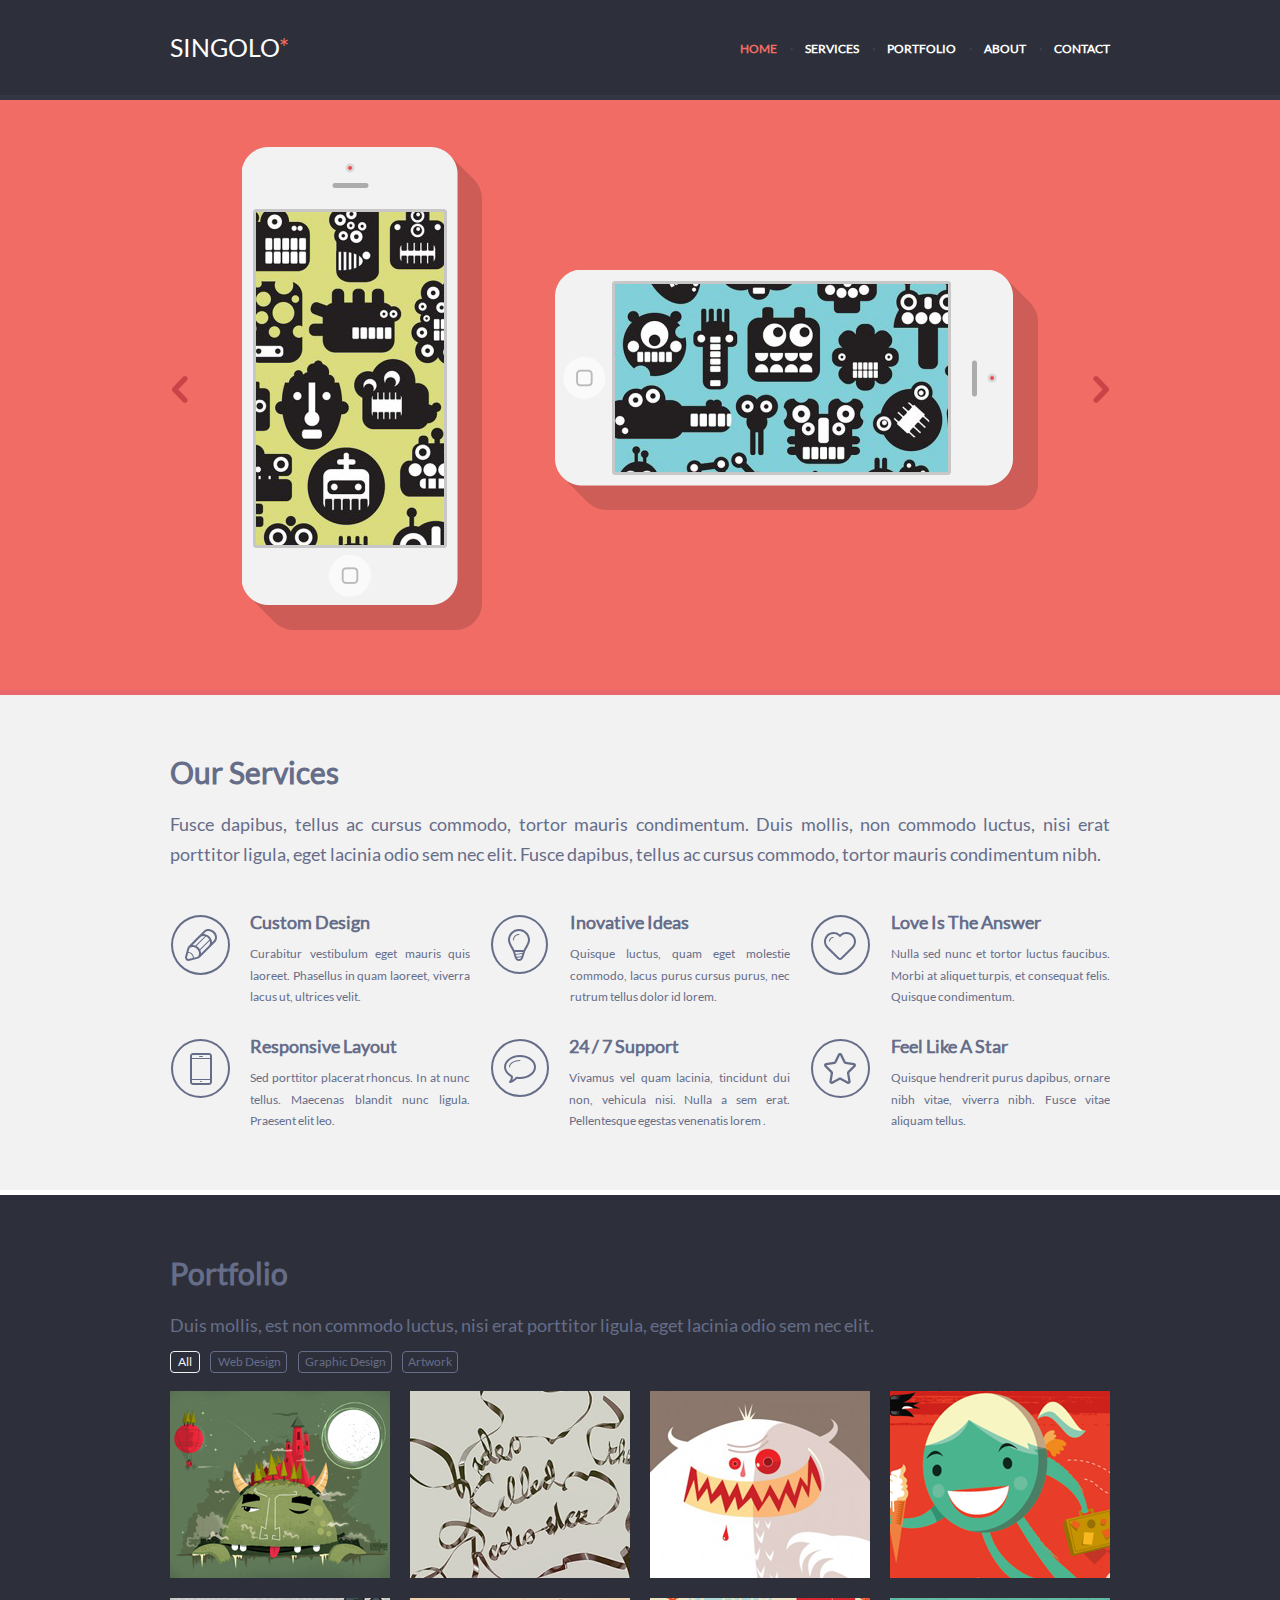
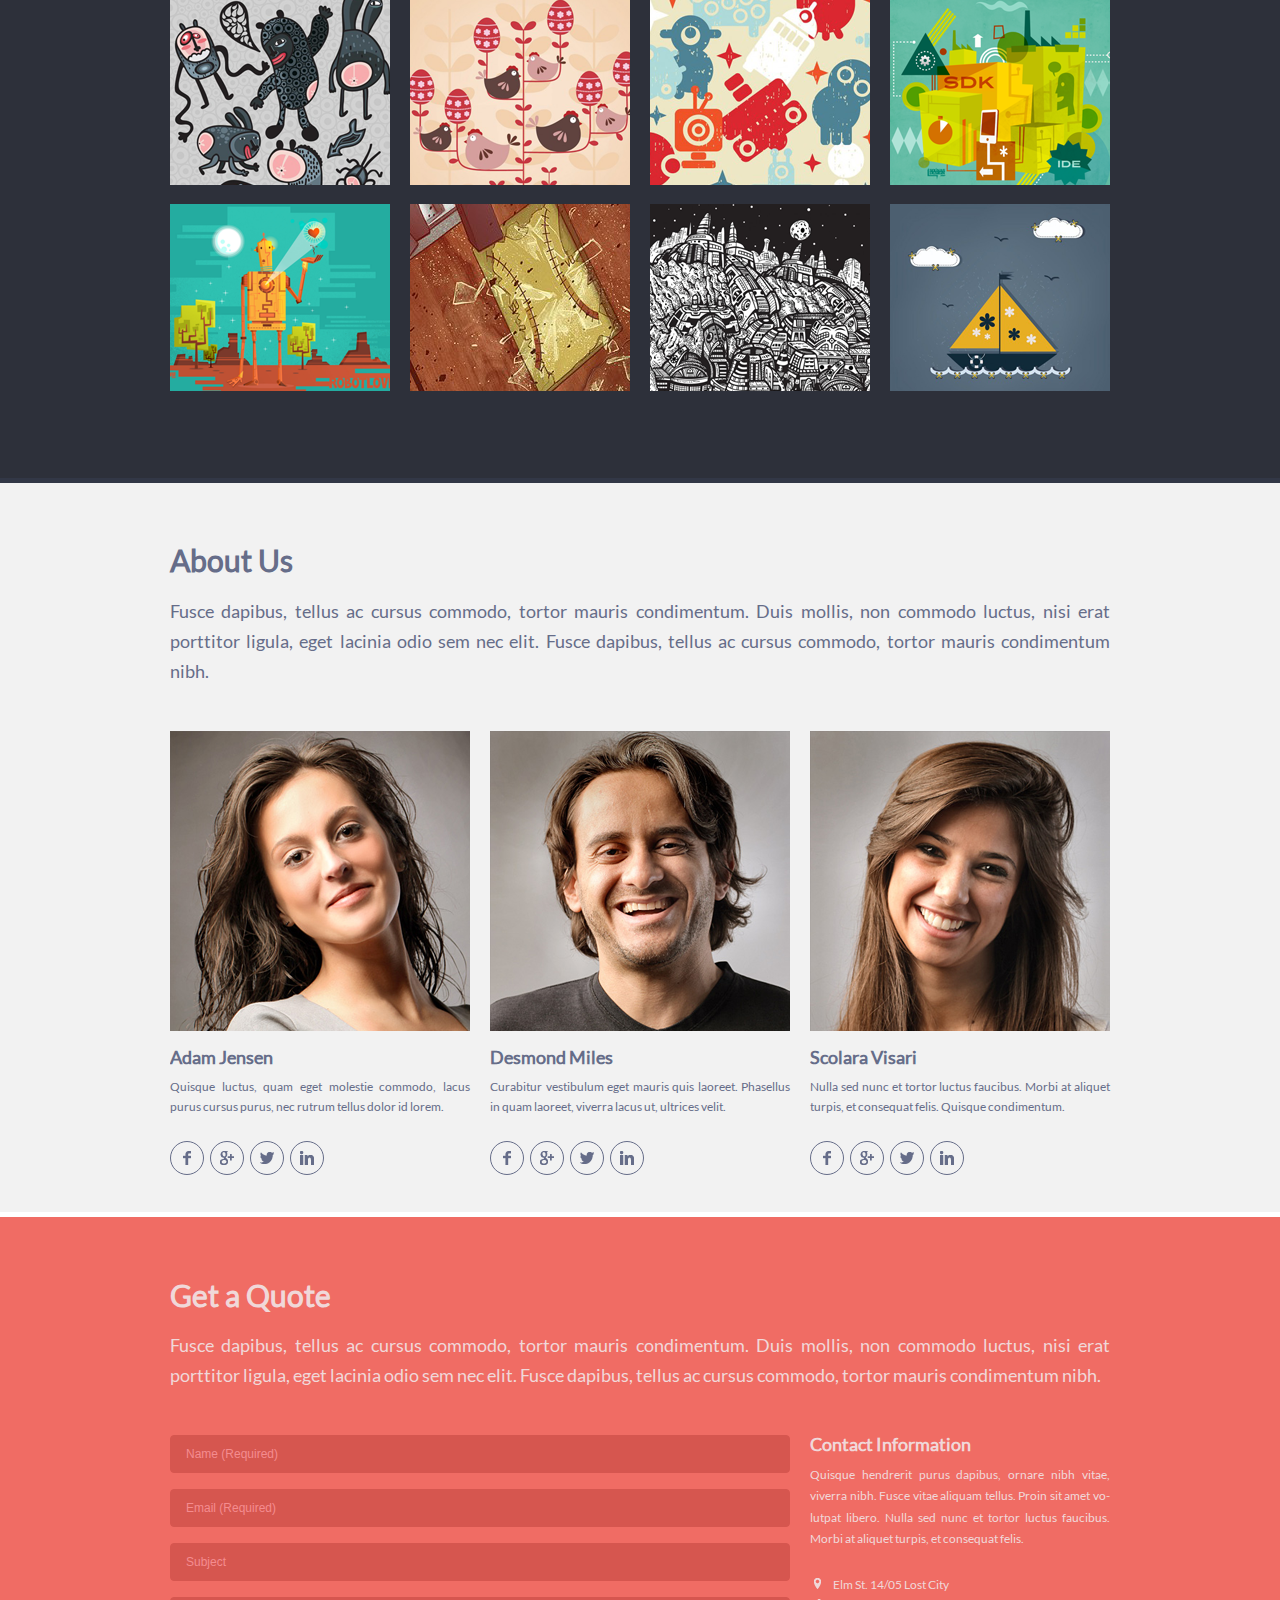
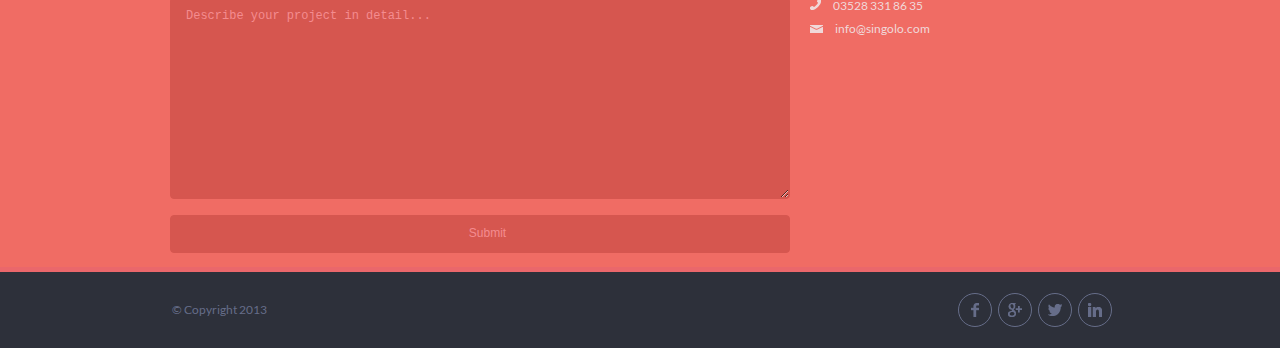
==== commit 1439145a: "feat: add responsive" ====
--- a/index.html
+++ b/index.html
@@ -3,14 +3,27 @@
 
 <head>
     <meta charset="utf-8">
+    <meta name="viewport" content="width=device-width, initial-scale=1.0">
     <title>SINGOLO</title>
     <link rel="stylesheet" href="./style.css">
 </head>
 
-<body>
+<body id="body">
     <header>
         <div class="container" id="home">
             <div class="logo">
+                <div class="burger-button" id="burger-button">
+                    <img src="./assets/imgs/Burger-menu-icon.png" alt="burger-menu">
+                </div>
+                <div class="burger-menu" id="burger-menu">
+                    <ul class="burger-list">
+                        <li class="burger-item"><a href="#slider" class="burger-item-link burger-item-active">home</a></li>
+                        <li class="burger-item"><a href="#services" class="burger-item-link">services</a></li>
+                        <li class="burger-item"><a href="#portfolio" class="burger-item-link">portfolio</a></li>
+                        <li class="burger-item"><a href="#about" class="burger-item-link">about</a></li>
+                        <li class="burger-item"><a href="#contact" class="burger-item-link">contact</a></li>
+                    </ul>
+                </div>
                 <h1 class="logo-name">singolo<span class="logo-star">*</span></h1>
                 <ul class="nav-list">
                     <li class="nav-item"><a href="#slider" class="nav-item-link nav-item-active">home</a></li>
--- a/style.css
+++ b/style.css
@@ -1,3 +1,5 @@
+/* prefixed by https://autoprefixer.github.io (PostCSS: v7.0.26, autoprefixer: v9.7.3) */
+
 @font-face {
     font-family: 'Lato';
     src: url('assets/fonts/Lato-Regular.eot');
@@ -30,7 +32,6 @@
     font-size: 10px;
     font-family: 'Lato';
     color: #666d89;
-    /*scroll-margin-block-start: 20px;*/
 }
 
 li {
@@ -60,6 +61,15 @@
     position: fixed;
     z-index: 55;
     width: 100%;
+    height: 95px;
+}
+
+.burger-menu {
+    display: none;
+}
+
+.burger-button {
+    display: none;
 }
 
 .logo {
@@ -69,8 +79,11 @@
     -webkit-box-pack: justify;
     -ms-flex-pack: justify;
     justify-content: space-between;
-    padding-top: 4.1rem;
-    padding-bottom: 3.5rem;
+    height: 95px;
+    width: 100%;
+    -webkit-box-align: center;
+        -ms-flex-align: center;
+            align-items: center;
 }
 
 .logo-name {
@@ -85,6 +98,8 @@
     text-decoration: none;
 
     cursor: pointer;
+
+    z-index: 99999;
 }
 
 .logo-name:hover {
@@ -103,7 +118,6 @@
     font-size: 1.2rem;
     line-height: 0.632rem;
     font-weight: 600;
-    /*color: #ffffff;*/
 
     text-transform: uppercase;
 
@@ -117,11 +131,6 @@
 
     color: #3d4151;
 }
-
-/*
-.nav-item:hover {
-    color: #f06c64;
-}*/
 
 .nav-item-link {
     color: #ffffff;
@@ -148,6 +157,8 @@
     padding-top: 96px;
 
     background-color: #f06c64;
+    -webkit-transition: background-color 1s ease;
+    -o-transition: background-color 1s ease;
     transition: background-color 1s ease;
 }
 
@@ -156,52 +167,75 @@
     height: 100%;
     overflow: hidden;
     position: relative;
+    display: -webkit-box;
+    display: -ms-flexbox;
     display: flex;
 }
 
 .slider-wrapper {
+    display: -webkit-box;
+    display: -ms-flexbox;
     display: flex;
+    -webkit-transition: -webkit-transform 0.6s ease;
+    transition: -webkit-transform 0.6s ease;
+    -o-transition: transform 0.6s ease;
     transition: transform 0.6s ease;
+    transition: transform 0.6s ease, -webkit-transform 0.6s ease;
 }
 
 .slide-item {
     width: 100%;
     min-width: 100%;
     max-width: 100%;
+    display: -webkit-box;
+    display: -ms-flexbox;
     display: flex;
-    align-items: center;
-    justify-content: center;
+    -webkit-box-align: center;
+        -ms-flex-align: center;
+            align-items: center;
+    -webkit-box-pack: center;
+        -ms-flex-pack: center;
+            justify-content: center;
+    -webkit-transition: margin 1s ease;
+    -o-transition: margin 1s ease;
     transition: margin 1s ease;
+}
+
+.relative-slider-item {
+    width: auto;
+    position: relative;
 }
 
 .slide-img {
     position: relative;
     margin-top: 36px;
-}
-
-.slider-arrow-prev {
+    max-width: 100%;
+}
+
+.slider-arrow-prev,
+.slider-arrow-next {
     position: absolute;
-
-    margin: 28.1rem 0 0 0.1rem;
+    top: 376px;
 
     cursor: pointer;
     z-index: 2;
 }
 
+
+.slider-arrow-prev {
+    margin-left: 2px;
+}
+
 .slider-arrow-prev:hover {
-    margin: 28.1rem 0 0 -0.2rem;
+    margin-left: 0;
 }
 
 .slider-arrow-next {
-    position: absolute;
-
-    margin: -270px 0 0 92.4rem;
-
-    cursor: pointer;
+    margin-left: 923px;
 }
 
 .slider-arrow-next:hover {
-    margin: -270px 0 0 92.6rem;
+    margin-left: 925px;
 }
 
 .blackBlock {
@@ -210,31 +244,33 @@
     opacity: 0;
     margin-left: 0;
     border-radius: 1px;
+    -webkit-transition: all 1s ease;
+    -o-transition: all 1s ease;
     transition: all 1s ease;
-    /*transition: margin-left 1s ease;*/
 }
 
 #blackBlockV {
     width: 188px;
     height: 333px;
+    display: -webkit-box;
+    display: -ms-flexbox;
     display: flex;
-    /* justify-self: flex-start; */
-    top: 116px;
-    left: 86px;
+    top: 101px;
+    left: 14px;
 }
 
 #blackBlockH {
     width: 333px;
     height: 188px;
-    left: 445px;
-    top: 188px;
+    left: 373px;
+    top: 173px;
 }
 
 #blackBlockС {
     width: 200px;
     height: 354px;
     top: 105px;
-    left: 357px;
+    left: 146px;
 }
 
 .clickBlock {
@@ -244,26 +280,30 @@
     height: 44px;
     border-radius: 100%;
     margin-left: 0;
+    -webkit-transition: all 1s ease;
+    -o-transition: all 1s ease;
     transition: all 1s ease;
 }
 
 #clickBlockV {
-    top: 457px;
-    left: 158px;
+    top: 443px;
+    left: 87px;
 }
 
 #clickBlockH {
-    top: 259px;
-    left: 393px;
+    top: 245px;
+    left: 321px;
 }
 
 #clickBlockС {
     top: 470px;
-    left: 435px;
+    left: 224px;
 }
 
 .slider-line {
     background-color: #ea676b;
+    -webkit-transition: background-color 1s ease;
+    -o-transition: background-color 1s ease;
     transition: background-color 1s ease;
 }
 
@@ -289,6 +329,8 @@
     font-size: 1.8rem;
     line-height: 3rem;
     font-weight: 300;
+
+    text-align: justify;
 }
 
 .features {
@@ -297,7 +339,9 @@
     display: flex;
     -ms-flex-wrap: wrap;
     flex-wrap: wrap;
-    margin-right: -2rem;
+    -webkit-box-pack: justify;
+        -ms-flex-pack: justify;
+            justify-content: space-between;
 }
 
 svg {
@@ -311,7 +355,6 @@
     display: flex;
     width: 30rem;
     height: 12.4rem;
-    margin-right: 2rem;
 }
 
 .feat-img {
@@ -339,6 +382,11 @@
     font-size: 1.2rem;
     line-height: 2.186rem;
     font-weight: 300;
+    height: 63px;
+    overflow: hidden;
+    -o-text-overflow: ellipsis;
+       text-overflow: ellipsis;
+    text-align: justify;
 }
 
 .feat:nth-child(1) .svg-img {
@@ -454,10 +502,15 @@
 }
 
 .porfolio-list {
+    display: -webkit-box;
+    display: -ms-flexbox;
     display: flex;
     height: 62rem;
-    flex-wrap: wrap;
-    justify-content: space-between;
+    -ms-flex-wrap: wrap;
+        flex-wrap: wrap;
+    -webkit-box-pack: justify;
+        -ms-flex-pack: justify;
+            justify-content: space-between;
 
     font-size: 0;
 
@@ -480,18 +533,10 @@
     transition: 1s;
 }
 
-/*
-.portfolio-img:hover {
-    -webkit-transform: scale(1.2);
-    -ms-transform: scale(1.2);
-    transform: scale(1.2);
-}*/
-
 .portfolio-item-active {
     outline: solid 5px #F06C64;
     outline-offset: -5px;
 }
-
 
 .portfolio-line {
     background-color: #323746;
@@ -527,16 +572,29 @@
     line-height: 3rem;
     font-weight: 300;
     word-spacing: 0.1rem;
+
+    text-align: justify;
 }
 
 .card-list {
-    display: inline-block;
+    display: -webkit-box;
+    display: -ms-flexbox;
+    display: flex;
+    -webkit-box-pack: justify;
+        -ms-flex-pack: justify;
+            justify-content: space-between;
+    -ms-flex-wrap: nowrap;
+        flex-wrap: nowrap;
 
     font-size: 0;
 }
 
 .card-item {
-    display: inline-block;
+    display: -webkit-box;
+    display: -ms-flexbox;
+    display: flex;
+    -ms-flex-wrap: wrap;
+        flex-wrap: wrap;
     width: 30rem;
 }
 
@@ -555,6 +613,11 @@
     font-size: 1.8rem;
     line-height: 1.8rem;
     font-weight: 700;
+
+    white-space: nowrap;
+    overflow: hidden;
+    -o-text-overflow: ellipsis;
+       text-overflow: ellipsis;
 }
 
 .card-description {
@@ -563,6 +626,8 @@
     font-size: 1.2rem;
     line-height: 2rem;
     font-weight: 400;
+
+    text-align: justify;
 }
 
 .card-link-list {
@@ -722,6 +787,8 @@
     font-size: 1.8rem;
     line-height: 3rem;
     font-weight: 300;
+
+    text-align: justify;
 }
 
 .form-information {
@@ -760,6 +827,8 @@
     -moz-hyphens: auto;
     -webkit-hyphens: auto;
     -ms-hyphens: auto;
+
+    text-align: justify;
 }
 
 .information-item:nth-child(1) {
@@ -881,7 +950,9 @@
     padding: 30px 50px;
     background-color: #f2f2f2;
     left: 50%;
-    transform: translate(-50%, 10px);
+    -webkit-transform: translate(-50%, 10px);
+        -ms-transform: translate(-50%, 10px);
+            transform: translate(-50%, 10px);
     border-radius: 5px;
 }
 
@@ -899,4 +970,478 @@
 
 #buttonWindow {
     padding: 5px 20px;
+}
+
+
+@media screen and (max-width: 1019px) {
+
+    .container {
+        width: 100%;
+    }
+
+    .slider {
+        height: 551px;
+        padding-top: 100px;
+    }
+
+    .slide-img {
+        width: auto;
+        height: 363px;
+        margin-top: 40px;
+    }
+
+
+    .slider-arrow-next {
+        top: 303px;
+        right: 26px;
+    }
+
+    .slider-arrow-prev {
+        top: 303px;
+    }
+
+    .slider-arrow-next:hover {
+        right: 28px;
+    }
+
+    .clickBlock {
+        width: 35px;
+        height: 35px;
+
+    }
+
+    #clickBlockV {
+        top: 341px;
+        left: 63px;
+    }
+
+    #clickBlockH {
+        top: 193px;
+        left: 240px;
+    }
+
+    #clickBlockС {
+
+        top: 341px;
+        left: 157px;
+    }
+
+    #blackBlockV {
+        width: 142px;
+        height: 251px;
+        top: 84px;
+        left: 10px;
+    }
+
+    #blackBlockH {
+        width: 252px;
+        height: 142px;
+
+        left: 280px;
+        top: 139px;
+    }
+
+    #blackBlockС {
+        width: 142px;
+        height: 251px;
+        top: 85px;
+        left: 103px;
+    }
+
+
+    .feat:nth-child(2n+1) {
+        margin-right: 20px;
+    }
+
+    .porfolio-list {
+        height: 81rem;
+    }
+
+    .portfolio-item {
+        width: 216px;
+        height: 183px;
+        margin-bottom: 20px;
+    }
+
+    .portfolio-item:not(:nth-child(3n)) {
+        margin-right: 26px;
+
+    }
+
+    .card-img-container {
+        width: 100%;
+        height: auto;
+    }
+
+    .card-img {
+        display: block;
+        max-width: 100%;
+    }
+
+    .form-div {
+        width: 70%;
+    }
+
+    input,
+    textarea {
+        width: 100%;
+    }
+
+    .information {
+        width: 30%;
+    }
+}
+
+@media screen and (max-width: 780px) {
+    .feat:nth-child(2n+1) {
+        margin-right: 0;
+    }
+
+    .portfolio-item:not(:nth-child(3n)) {
+        margin-right: 0;
+
+    }
+}
+
+@media screen and (max-width: 767px) {
+    .services,
+    .portfolio,
+    .about-us {
+        scroll-margin-block-start: 60px;
+    }
+
+    .container {
+        height: 100%;
+    }
+
+    header {
+        height: 71px;
+    }
+
+    .logo {
+        height: 100%;
+        -webkit-box-pack: center;
+            -ms-flex-pack: center;
+                justify-content: center;
+    }
+
+    .nav-list {
+        display: none;
+    }
+
+    .slider {
+        height: 296px;
+        padding-top: 76px;
+    }
+
+    .slide-img {
+        width: auto;
+        height: 177px;
+        margin-top: 20px;
+    }
+
+    #blackBlockV {
+        width: 69px;
+        height: 123px;
+        top: 44px;
+        left: 5px;
+    }
+
+    #blackBlockH {
+        width: 122px;
+        height: 71px;
+        left: 136px;
+        top: 70px;
+    }
+
+    #blackBlockС {
+        width: 70px;
+        height: 122px;
+        top: 44px;
+        left: 50px;
+    }
+
+    .clickBlock {
+        width: 20px;
+        height: 20px;
+    }
+
+    #clickBlockV {
+        top: 167px;
+        left: 29px;
+    }
+
+    #clickBlockH {
+        top: 95px;
+        left: 115px;
+    }
+
+    #clickBlockС {
+        top: 167px;
+        left: 75px;
+    }
+
+    .slider-arrow-prev, .slider-arrow-next {
+
+        top: 187px;
+
+    }
+
+    .burger-button {
+        position: absolute;
+    left: 20px;
+    top: 26px;
+        display: block;
+        -webkit-transition: all 1s ease;
+        -o-transition: all 1s ease;
+        transition: all 1s ease;
+        cursor: pointer;
+        z-index: 102;
+    }
+
+
+
+    .burger-menu {
+        position: absolute;
+
+        -webkit-transition: all 1s ease;
+
+        -o-transition: all 1s ease;
+
+        transition: all 1s ease;
+        z-index: 101;
+        background-color: #2D303A;
+        width: 278px;
+        top: 0px;
+        left: 0px;
+        -webkit-box-pack: center;
+            -ms-flex-pack: center;
+                justify-content: center;
+    -webkit-box-align: center;
+        -ms-flex-align: center;
+            align-items: center;
+    }
+
+    .burger-item-link {
+        text-transform: uppercase;
+        font-size: 24px;
+        color: #ffffff;
+        
+    }
+
+    .burger-item-active {
+        color: #F06C64;
+    }
+
+    .burger-item {
+        margin-bottom: 27px;
+    }
+
+    .features {
+        -webkit-box-pack: center;
+            -ms-flex-pack: center;
+                justify-content: center;
+    }
+
+    .feat:nth-child(2n+1) {
+        margin-right: 31px;
+    }
+
+    .feat {
+        margin: 0 31px;
+    }
+
+    .porfolio-list {
+        height: 122rem;
+    }
+
+    .portfolio-item:nth-child(2n+1) {
+        margin-right: 31px;
+    }
+
+
+    .card-list {
+        -ms-flex-wrap: wrap;
+            flex-wrap: wrap;
+        -webkit-box-pack: center;
+            -ms-flex-pack: center;
+                justify-content: center;
+    }
+
+    .card-item {
+        margin: 0 24px 34px;
+    }
+
+    .about-us {
+        height: auto;
+    }
+
+    .form-information {
+        -ms-flex-wrap: wrap;
+            flex-wrap: wrap;
+    }
+
+    .form-div {
+        width: 100%;
+    }
+
+    .information {
+        width: 100%;
+        padding: 32px 0 0;
+    }
+
+    .copyright {
+        -webkit-box-pack: center;
+            -ms-flex-pack: center;
+                justify-content: center;
+    }
+
+    .copyright p {
+
+        display: none;
+    }
+}
+
+@media screen and (max-width: 544px) {
+    .container {
+        padding: 0 3rem;
+    }
+
+    .feat {
+        margin: 0 31px;
+    }
+
+    .portfolio-item {
+        margin: 0;
+    }
+
+    .portfolio-item:nth-child(2n + 1) {
+        margin-right: 0;
+    }
+
+    .card-item:not(:first-child) {
+        margin-left: auto;
+    }
+
+    .card-item {
+        margin: 0 auto 34px;
+    }
+
+    
+}
+
+@media screen and (max-width: 514px) {
+    .portfolio-item {
+        width: 200px;
+        height: 170px;
+
+    }
+}
+
+@media screen and (max-width: 485px) {
+    .portfolio-item {
+        width: 180px;
+        height: 170px;
+
+    }
+}
+
+
+@media screen and (max-width: 449px) {
+    .portfolio-item {
+        width: 170px;
+        height: 170px;
+    }
+}
+
+@media screen and (max-width: 409px) {
+    .portfolio-item {
+        width: 160px;
+        height: 160px;
+    }
+
+    .slide-img {
+        width: auto;
+        height: 120px;
+        margin-top: 20px;
+    }
+
+
+    #blackBlockV {
+        width: 48px;
+        height: 84px;
+        top: 36px;
+        left: 3px;
+    }
+
+    #blackBlockH {
+        width: 84px;
+        height: 49px;
+        left: 92px;
+        top: 53px;
+    }
+
+    #blackBlockС {
+        width: 48px;
+        height: 83px;
+        top: 36px;
+        left: 34px;
+    }
+
+    #clickBlockV {
+        top: 118px;
+        left: 17px;
+    }
+
+
+    #clickBlockH {
+        top: 68px;
+        left: 75px;
+    }
+
+    #clickBlockС {
+        top: 117px;
+        left: 48px;
+    }
+}
+
+@media screen and (max-width: 387px) {
+
+    .porfolio-list {
+        height: 101rem;
+    }
+
+    .portfolio-item {
+        width: 150px;
+        height: 150px;
+    }
+}
+
+@media screen and (max-width: 370px) {
+    .portfolio-item {
+        width: 140px;
+        height: 140px;
+    }
+
+    .portfolio-nav-item {
+        margin-bottom: 7px;
+    }
+}
+
+@media screen and (max-width: 350px) {
+    .portfolio-item {
+        width: 130px;
+        height: 130px;
+    }
+}
+
+@media screen and (max-width: 330px) {
+    .porfolio-list {
+        height: 89rem;
+    }
+
+    .portfolio-item {
+        width: 123px;
+        height: 123px;
+    }
 }